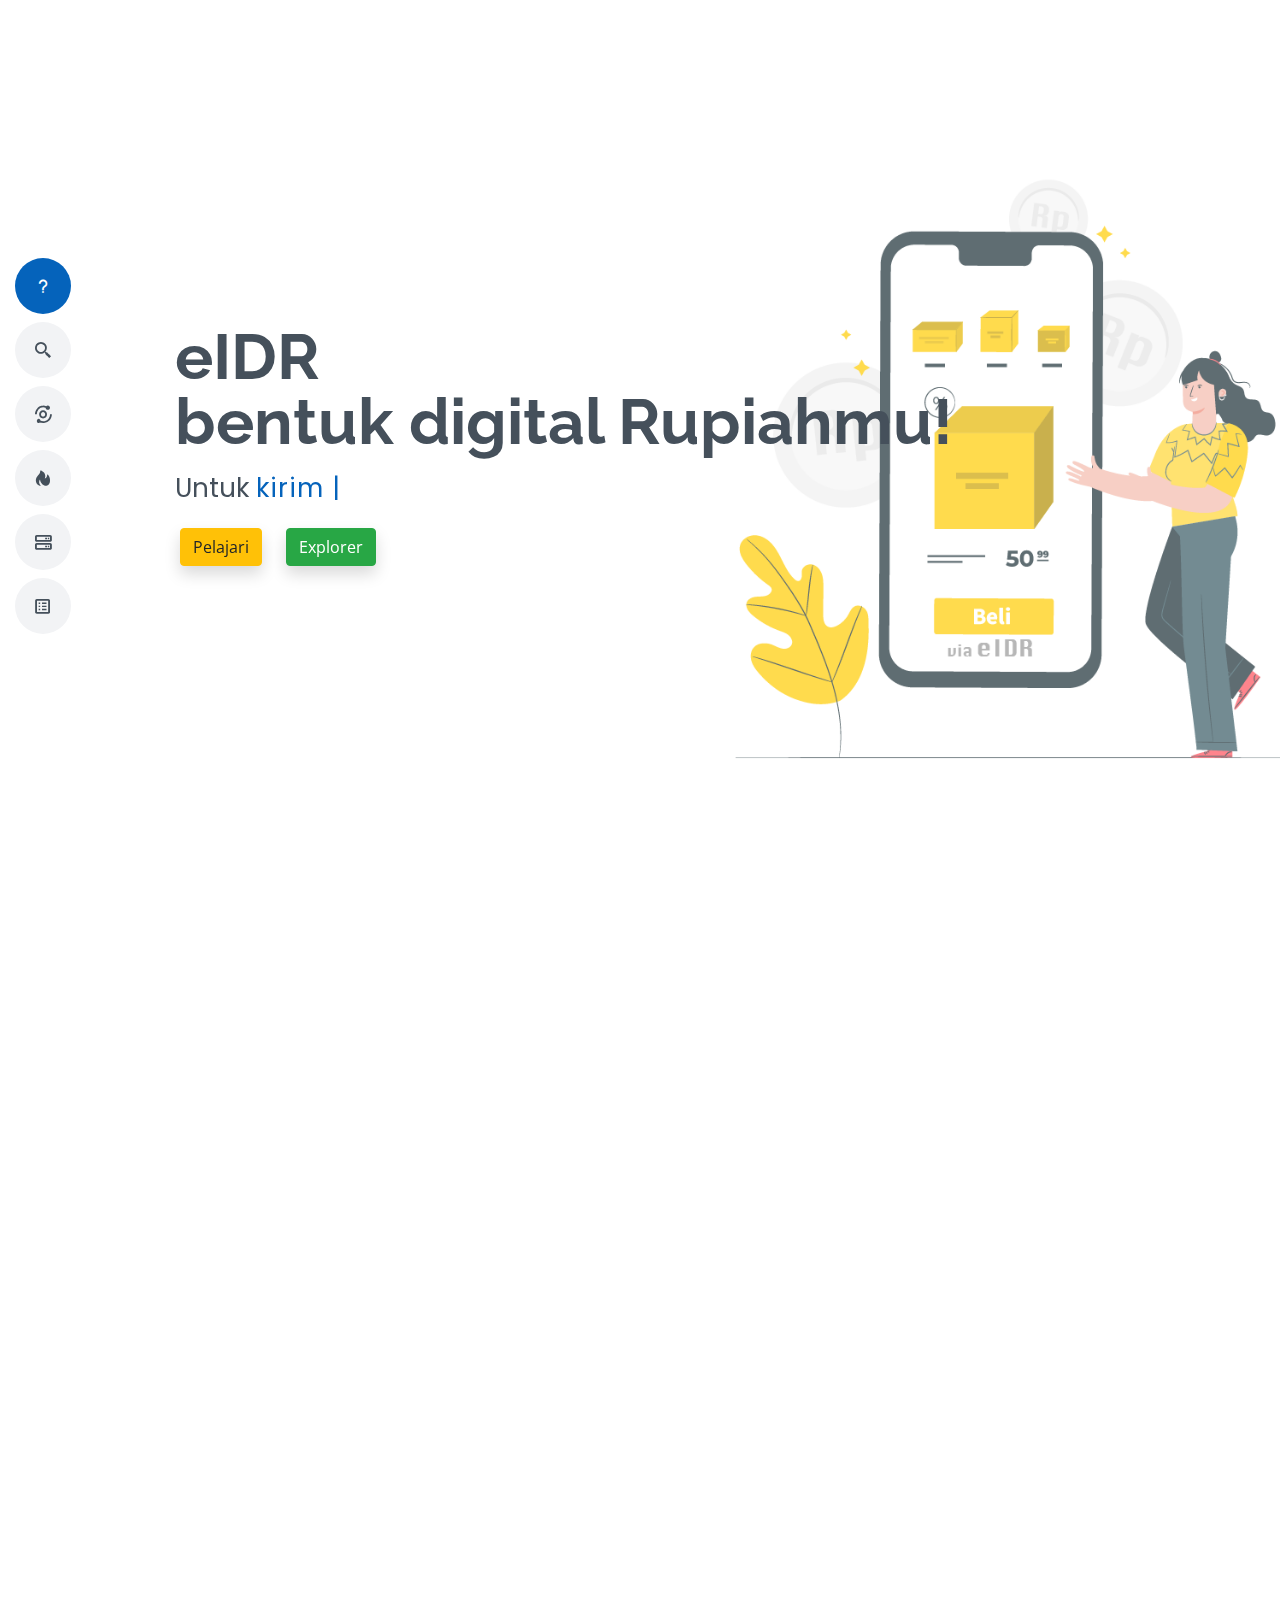
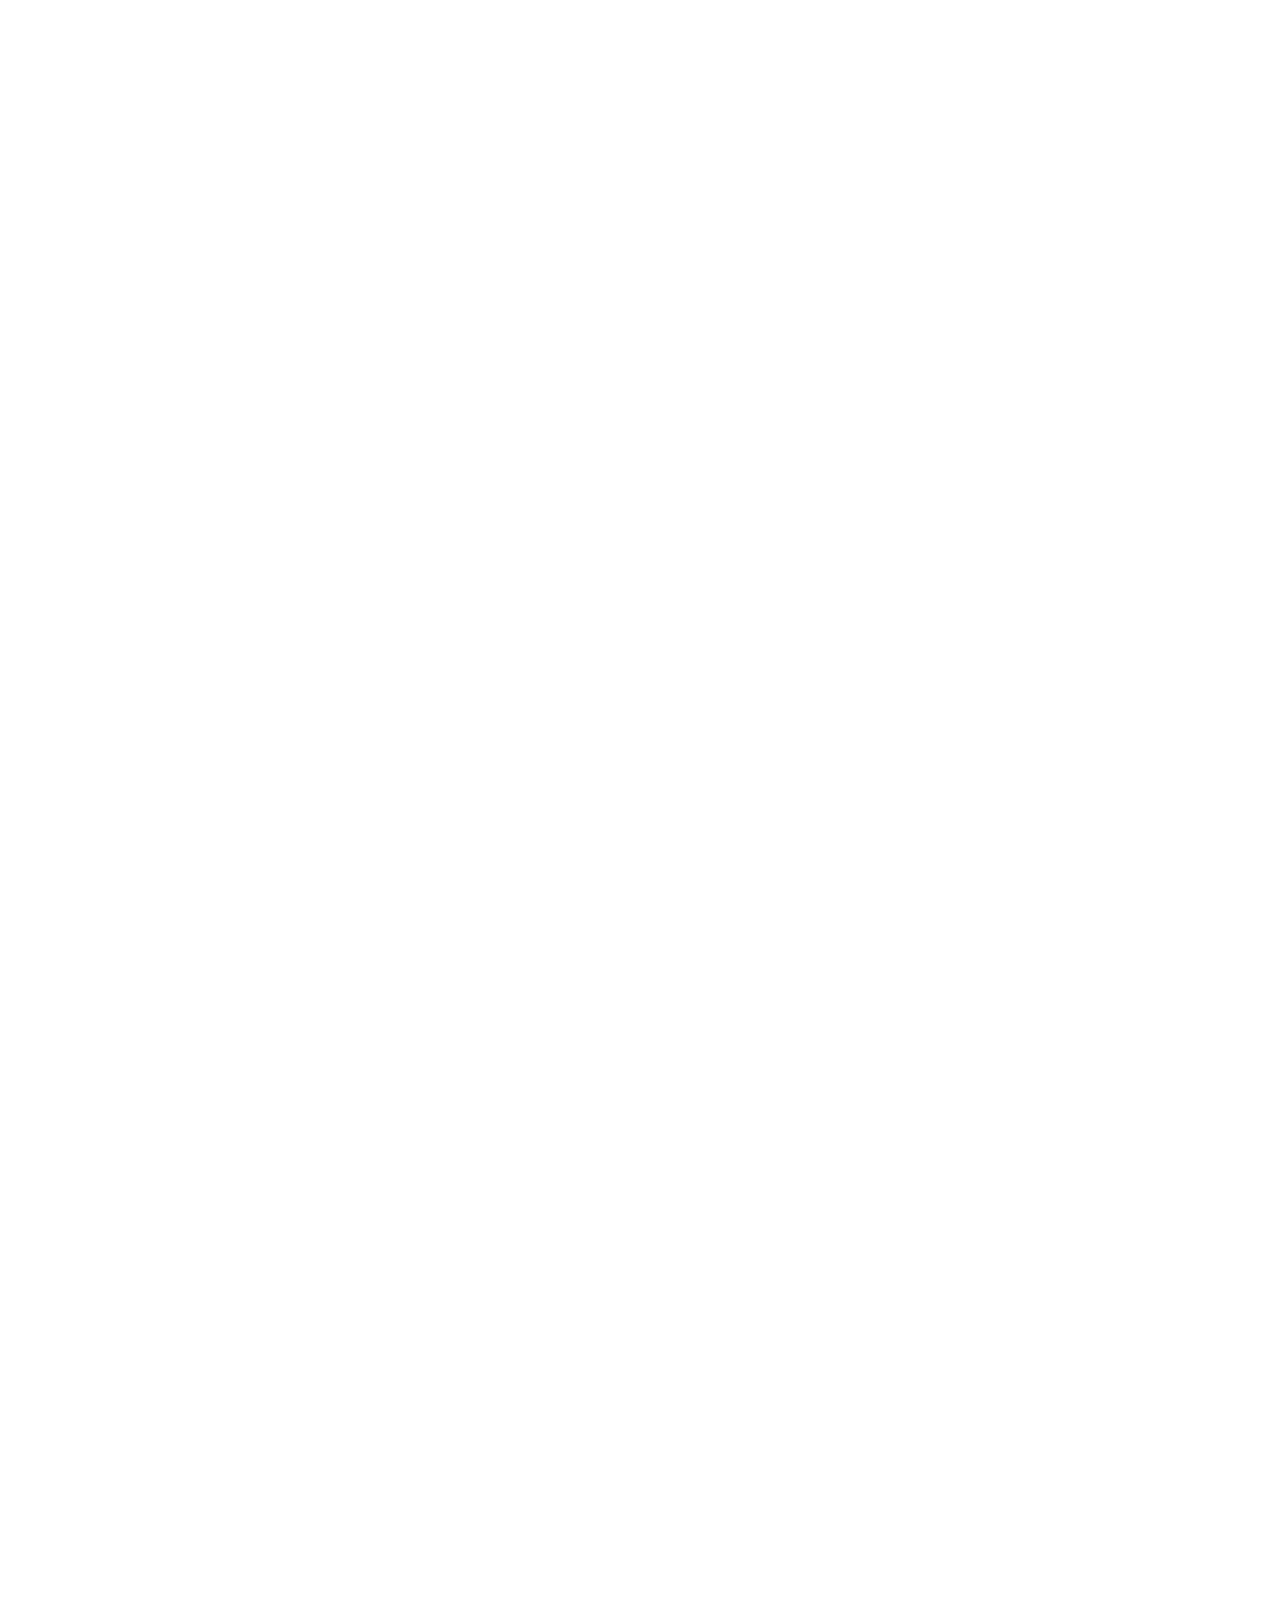
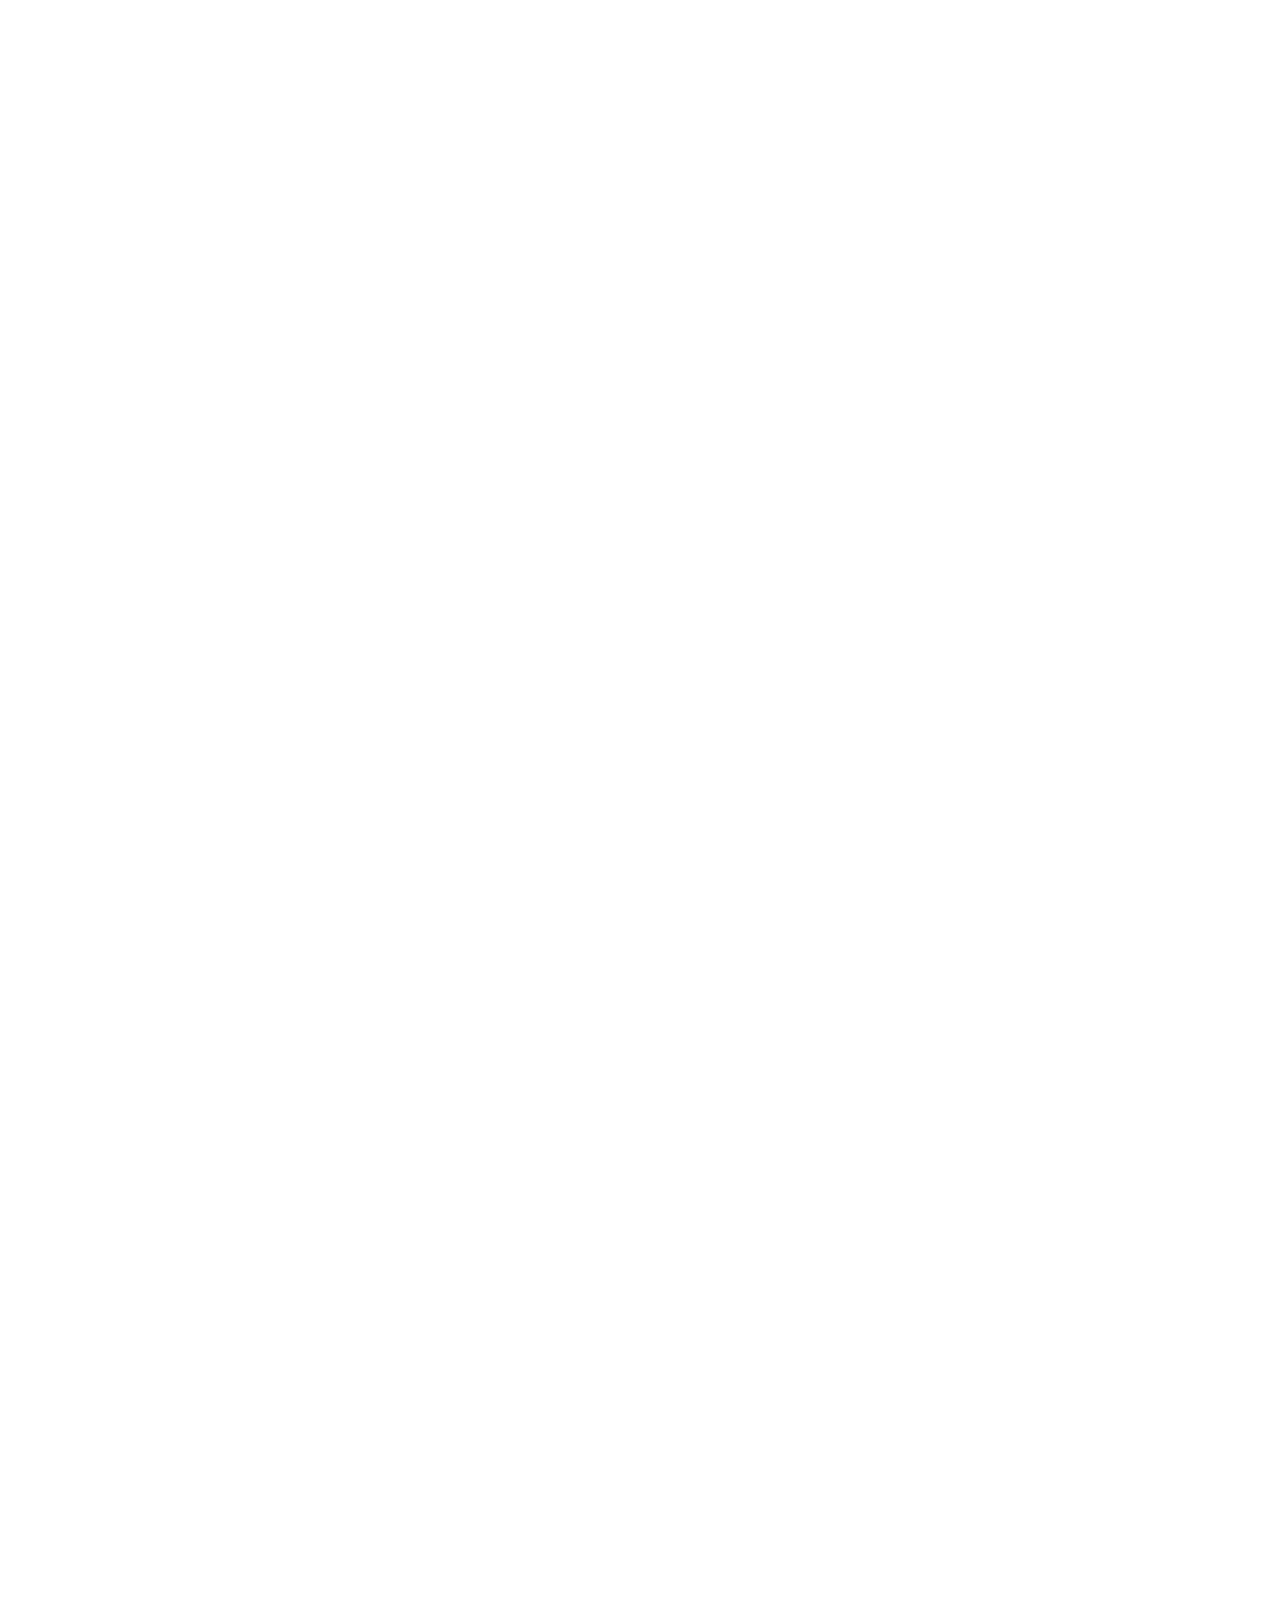
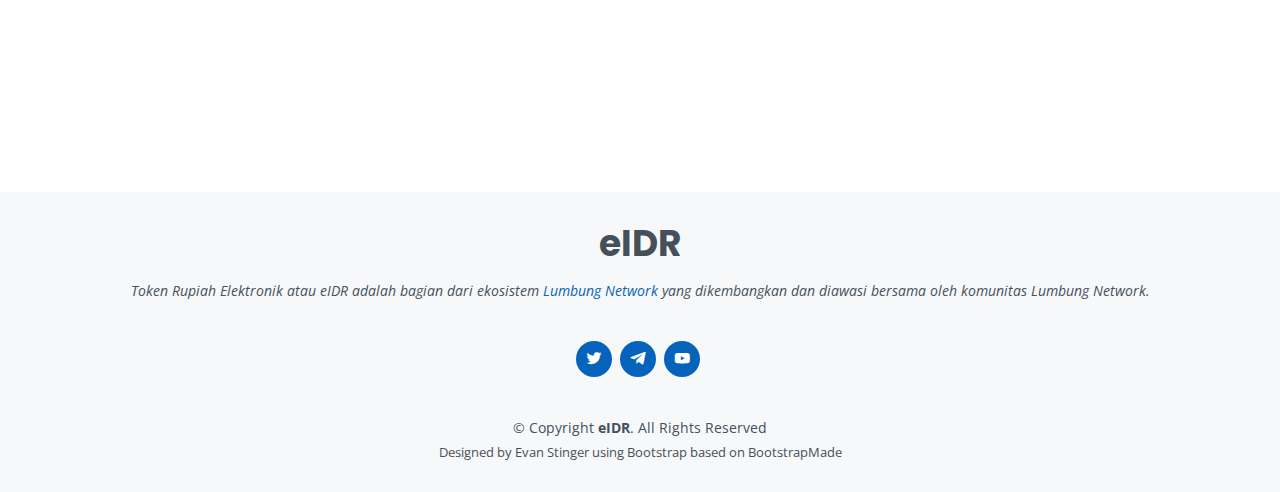
==== index.html @ 74809139 "initial commit" ====
<!DOCTYPE html>
<html lang="en">

<head>
  <meta charset="utf-8">
  <meta content="width=device-width, initial-scale=1.0" name="viewport">

  <title>MyResume Bootstrap Template - Index</title>
  <meta content="" name="description">
  <meta content="" name="keywords">

  <!-- Favicons -->
  <link href="assets/img/favicon.png" rel="icon">
  <link href="assets/img/apple-touch-icon.png" rel="apple-touch-icon">

  <!-- Google Fonts -->
  <link href="https://fonts.googleapis.com/css?family=Open+Sans:300,300i,400,400i,600,600i,700,700i|Raleway:300,300i,400,400i,500,500i,600,600i,700,700i|Poppins:300,300i,400,400i,500,500i,600,600i,700,700i" rel="stylesheet">

  <!-- Vendor CSS Files -->
  <link href="assets/vendor/bootstrap/css/bootstrap.min.css" rel="stylesheet">
  <link href="assets/vendor/icofont/icofont.min.css" rel="stylesheet">
  <link href="assets/vendor/boxicons/css/boxicons.min.css" rel="stylesheet">
  <link href="assets/vendor/venobox/venobox.css" rel="stylesheet">
  <link href="assets/vendor/owl.carousel/assets/owl.carousel.min.css" rel="stylesheet">
  <link href="assets/vendor/aos/aos.css" rel="stylesheet">

  <!-- Template Main CSS File -->
  <link href="assets/css/style.css" rel="stylesheet">

  <!-- =======================================================
  * Template Name: MyResume - v2.1.0
  * Template URL: https://bootstrapmade.com/free-html-bootstrap-template-my-resume/
  * Author: BootstrapMade.com
  * License: https://bootstrapmade.com/license/
  ======================================================== -->
</head>

<body>

  <!-- ======= Mobile nav toggle button ======= -->
  <button type="button" class="mobile-nav-toggle d-xl-none"><i class="icofont-navigation-menu"></i></button>

  <!-- ======= Header ======= -->
  <header id="header" class="d-flex flex-column justify-content-center">

    <nav class="nav-menu">
      <ul>
        <li class="active"><a href="#about"><i class="bx bx-question-mark"></i> <span>apa itu eIDR?</span></a></li>
        <li><a href="#facts"><i class="bx bx-search-alt-2"></i> <span>blockchain explorer</span></a></li>
        <li><a href="#mechanism"><i class="bx bx-analyse"></i> <span>mekanisme sirkulasi</span></a></li>
        <li><a href="#redeem"><i class="bx bxs-hot"></i> <span>redeem eIDR</span></a></li>
        <li><a href="#services"><i class="bx bx-server"></i> <span>fitur eIDR</span></a></li>
        <li><a href="#audit"><i class="bx bx-spreadsheet"></i> <span>laporan audit</span></a></li>
      </ul>
    </nav><!-- .nav-menu -->

  </header><!-- End Header -->

  <!-- ======= Hero Section ======= -->
  <section id="hero" class="d-flex flex-column justify-content-center">
    <div class="container" data-aos="zoom-in" data-aos-delay="100">
      <h1>eIDR <br> bentuk digital Rupiahmu!</h1>
      <p>Untuk <span class="typed" data-typed-items="kirim uang Gratis!, bayar-bayar, belanja, beli Aset Digital"></span></p>
      <div class="action-buttons">
        <a href="#" class="btn btn-warning shadow" role="button">Pelajari</a>
        <a href="#" class="btn btn-success shadow" role="button">Explorer</a>
      </div>
    </div>
  </section><!-- End Hero -->

  <main id="main">

    <!-- ======= About Section ======= -->
    <section id="about" class="about">
      <div class="container" data-aos="fade-up">

        <div class="section-title">
          <h2>apa itu eIDR?</h2>
          <p>Token Rupiah Elektronik atau <strong>eIDR</strong> adalah <em>Pegged Token</em> (Token yang nilainya dijamin) oleh Lumbung Network dibawah naungan badan hukum PT LUMBUNG MOMENTUM BANGSA dengan nilai jaminan 1 eIDR = 1 Rupiah untuk setiap token eIDR yang bersirkulasi. <br><br> Dana penjamin ini tersimpan di rekening-rekening Bank yang terdaftar atas nama PT LUMBUNG MOMENTUM BANGSA, diaudit setiap 3 bulan sekali secara terbuka oleh para Delegasi Komunitas Lumbung Network</p>
        </div>

        <div class="row">
          <div class="col-lg-4">
            <img src="assets/img/eidr-coin.png" class="img-fluid" alt="">
          </div>
          <div class="col-lg-8 pt-4 pt-lg-0 content">
            <h3>spesifikasi eIDR.</h3>
            <p class="font-italic">
              eIDR adalah sebuah token yang dikembangkan di atas platform Blockchain TRON dengan spesifikasi sebagai berikut:
            </p>
            <div class="row">
              <div class="col-lg-6">
                <ul>
                  <li><i class="icofont-rounded-right"></i> <strong>Blockchain:</strong> TRON MainNet</li>
                  <li><i class="icofont-rounded-right"></i> <strong>Token ID:</strong> 1002652</li>
                  <li><i class="icofont-rounded-right"></i> <strong>Decimal:</strong> Dua angka di belakang koma</li>
                  <li><i class="icofont-rounded-right"></i> <strong>Minting Address:</strong> <small><a href="https://tronscan.org/#/address/TPz5uVytAaUup9vTydcqscyj3kqSeekKvn">TPz5uVytAaUup9vTydcqscyj3kqSeekKvn</a> </small></li>
                  <li><i class="icofont-rounded-right"></i> <strong>Hot Address:</strong> <small><a href="https://tronscan.org/#/address/TWJtGQHBS8PfZTXvWAYhQEMrx36eX2F9Pc">TWJtGQHBS8PfZTXvWAYhQEMrx36eX2F9Pc</a> </small></li>
                </ul>
              </div>
              <div class="col-lg-6">
                <ul>
                  <li><i class="icofont-rounded-right"></i> <strong>Nilai Penjamin:</strong> 1 eIDR = 1 Rupiah</li>
                  <li><i class="icofont-rounded-right"></i> <strong>Metode Pencairan:</strong> Pembakaran (Burning)</li>
                  <li><i class="icofont-rounded-right"></i> <strong>Burning Address:</strong> <small><a href="https://tronscan.org/#/address/TLsV52sRDL79HXGGm9yzwKibb6BeruhUzy">TLsV52sRDL79HXGGm9yzwKibb6BeruhUzy</a></small></li>
                  <li><i class="icofont-rounded-right"></i> <strong>Processing Time</strong> Within 24hrs or faster by request.</li>
                </ul>
              </div>
            </div>
            <p>
              eIDR bisa didapatkan dari beberapa cara di Lumbung Network:
              
              <ul class="list-group list-group-flush">
                <li class="list-group-item">Kegiatan Jual-Beli di ekosistem Lumbung Network</li>
                <li class="list-group-item">Bonus/Insentif dari kegiatan Networking di Lumbung Network</li>
                <li class="list-group-item">Dividen/Bagi Hasil yang diterima oleh seluruh pemilik (holders) dari <a href="https://tronscan.org/#/token/1002640">aset
                  digital LMB</a></li>
                <li class="list-group-item">Manual Minting dengan Top-up Saldo eIDR (<em>Registered Member Only</em>)</li>
                
              </ul>
            </p>
          </div>
        </div>

      </div>
    </section><!-- End About Section -->

    <!-- ======= Facts Section ======= -->
    <section id="facts" class="facts">
      <div class="container" data-aos="fade-up">

        <div class="section-title">
          <h2>blockchain explorer</h2>
          <p>Seluruh transaksi eIDR tercatat di dalam Blockchain TRON secara langsung, transparan dan dapat ditelusuri dengan mudah.</p>
        </div>

        <div class="row">
        
          <div class="col-lg-4 col-md-6 mb-4">
            <div class="count-box">
              <i class="icofont-printer" style="background: #ffcc00"></i>
              <span id="minted" data-toggle="counter-up">41,523,214</span>
              <p>Minted</p>
            </div>
          </div>
        
          <div class="col-lg-4 col-md-6 mb-4">
            <div class="count-box">
              <i class="icofont-fire-burn" style="background: #de5637"></i>
              <span id="burned" data-toggle="counter-up">16,765,521.45</span>
              <p>Burned</p>
            </div>
          </div>
        
          <div class="col-lg-4 col-md-6 mb-4">
            <div class="count-box">
              <i class="icofont-spinner" style="background: #94dd86"></i>
              <span id="circulating" data-toggle="counter-up">24,871,463.76</span>
              <p>Circulating</p>
            </div>
          </div>
        </div>
        
        <div class="container-fluid">
          <div class="row justify-content-around">
        
            <div class="col-xs-6 mb-4">
              <div class="count-box-small">
                <span id="transactions" data-toggle="counter-up">4,056</span>
                <p>Transactions</p>
              </div>
            </div>
        
            <div class="col-xs-6 mb-4">
              <div class="count-box-small">
                <span id="holders" data-toggle="counter-up">516</span>
                <p>Holders</p>
              </div>
            </div>
          </div>

          <div class="row justify-content-center">
            <a href="#" class="btn btn-success shadow" role="button">Cek Explorer</a>
          </div>
        </div>

      </div>
    </section><!-- End Facts Section -->

    <!-- ======= Mechanism Section ======= -->
    <section id="mechanism">
      <div class="container" data-aos="fade-up">
    
        <div class="section-title">
          <h2>mekanisme sirkulasi</h2>
          <p>Sirkulasi eIDR merupakan bagian dari siklus aktivitas anggota Lumbung Network yang sifatnya terus berkembang dan berkelangsungan. Namun, bukan berarti tertutup untuk orang-orang di luar komunitas Lumbung Network, siapapun bisa menggunakan token eIDR sebagai uang digital dan menerima manfaat sepenuhnya.</p>
        </div>
    
        <div class="row">
    
          <div class="container-fluid">
            <img src="assets/img/mekanisme-sirkulasi-eidr.png" alt="mekanisme sirkulasi eidr">
          </div>
        </div>
    
      </div>
    </section><!-- End Mechanism Section -->

    <!-- ======= Redeem eIDR Section ======= -->
    <section id="redeem">
      <div class="container" data-aos="fade-up">
    
        <div class="section-title">
          <h2>redeem eIDR</h2>
          <p>Anda bisa mencairkan Rupiah ke rekening bank atau dompet digital dengan membakar token eIDR anda mengikuti prosedur Redeem eIDR. <br>Klik tombol di bawah ini untuk menjalankan prosedur Redeem eIDR: </p>
        </div>
    
        <div class="row justify-content-center mt-3">
    
          <a href="https://forms.gle/UkUSwfh93rM98Tp16" rel="nofollow" class="btn btn-danger btn-lg shadow" role="button">Redeem eIDR</a>
        </div>
    
      </div>
    </section><!-- End Redeem eIDR Section -->

    <!-- ======= Services Section ======= -->
    <section id="services" class="services">
      <div class="container" data-aos="fade-up">

        <div class="section-title">
          <h2>fitur eIDR</h2>
          <p>Mengapa eIDR adalah salah satu kunci dari ekonomi yang demokratis? Tidak seperti uang digital lain yang (pada umumnya), eIDR menggunakan teknologi Blockchain sebagai media pencatat dan perekam seluruh data transaksi mulai dari penerbitan, mutasi hingga pencairan jaminan (pembakaran token). Semuanya tersimpan di Blockchain, bukan di server pribadi, sehingga sifatnya transparan dan tidak bisa dimanipulasi oleh siapapun.<br><br>eIDR juga mewarisi fitur-fitur canggih dari Blockchain TRON.</p>
        </div>

        <div class="row">

          <div class="col-lg-4 col-md-6 d-flex align-items-stretch" data-aos="zoom-in" data-aos-delay="100">
            <div class="icon-box iconbox-blue">
              <div class="icon">
                <svg width="100" height="100" viewBox="0 0 600 600" xmlns="http://www.w3.org/2000/svg">
                  <path stroke="none" stroke-width="0" fill="#f5f5f5" d="M300,521.0016835830174C376.1290562159157,517.8887921683347,466.0731472004068,529.7835943286574,510.70327084640275,468.03025145048787C554.3714126377745,407.6079735673963,508.03601936045806,328.9844924480964,491.2728898941984,256.3432110539036C474.5976632858925,184.082847569629,479.9380746630129,96.60480741107993,416.23090153303,58.64404602377083C348.86323505073057,18.502131276798302,261.93793281208167,40.57373210992963,193.5410806939664,78.93577620505333C130.42746243093433,114.334589627462,98.30271207620316,179.96522072025542,76.75703585869454,249.04625023123273C51.97151888228291,328.5150500222984,13.704378332031375,421.85034740162234,66.52175969318436,486.19268352777647C119.04800174914682,550.1803526380478,217.28368757567262,524.383925680826,300,521.0016835830174"></path>
                </svg>
                <i class="bx bx-search-alt"></i>
              </div>
              <h4><a href="">akurat dan transparan</a></h4>
              <p>Sifat utama dari sebuah Blockchain adalah sistem pencatatan yang presisi dan akurat, tidak bisa dimanipulasi oleh siapapun.</p>
            </div>
          </div>

          <div class="col-lg-4 col-md-6 d-flex align-items-stretch mt-4 mt-md-0" data-aos="zoom-in" data-aos-delay="200">
            <div class="icon-box iconbox-orange ">
              <div class="icon">
                <svg width="100" height="100" viewBox="0 0 600 600" xmlns="http://www.w3.org/2000/svg">
                  <path stroke="none" stroke-width="0" fill="#f5f5f5" d="M300,582.0697525312426C382.5290701553225,586.8405444964366,449.9789794690241,525.3245884688669,502.5850820975895,461.55621195738473C556.606425686781,396.0723002908107,615.8543463187945,314.28637112970534,586.6730223649479,234.56875336149918C558.9533121215079,158.8439757836574,454.9685369536778,164.00468322053177,381.49747125262974,130.76875717737553C312.15926192815925,99.40240125094834,248.97055460311594,18.661163978235184,179.8680185752513,50.54337015887873C110.5421016452524,82.52863877960104,119.82277516462835,180.83849132639028,109.12597500060166,256.43424936330496C100.08760227029461,320.3096726198365,92.17705696193138,384.0621239912766,124.79988738764834,439.7174275375508C164.83382741302287,508.01625554203684,220.96474134820875,577.5009287672846,300,582.0697525312426"></path>
                </svg>
                <i class="bx bx-id-card"></i>
              </div>
              <h4><a href="">kepemilikan mutlak</a></h4>
              <p>Anda memegang kendali penuh terhadap setiap keping eIDR yang anda miliki, tidak ada yang bisa membatasi, membekukan atau menutup akses kepemilikan anda. </p>
            </div>
          </div>

          <div class="col-lg-4 col-md-6 d-flex align-items-stretch mt-4 mt-lg-0" data-aos="zoom-in" data-aos-delay="300">
            <div class="icon-box iconbox-pink">
              <div class="icon">
                <svg width="100" height="100" viewBox="0 0 600 600" xmlns="http://www.w3.org/2000/svg">
                  <path stroke="none" stroke-width="0" fill="#f5f5f5" d="M300,541.5067337569781C382.14930387511276,545.0595476570109,479.8736841581634,548.3450877840088,526.4010558755058,480.5488172755941C571.5218469581645,414.80211281144784,517.5187510058486,332.0715597781072,496.52539010469104,255.14436215662573C477.37192572678356,184.95920475031193,473.57363656557914,105.61284051026155,413.0603344069578,65.22779650032875C343.27470386102294,18.654635553484475,251.2091493199835,5.337323636656869,175.0934190732945,40.62881213300186C97.87086631185822,76.43348514350839,51.98124368387456,156.15599469081315,36.44837278890362,239.84606092416172C21.716077023791087,319.22268207091537,43.775223500013084,401.1760424656574,96.891909868211,461.97329694683043C147.22146801428983,519.5804099606455,223.5754009179313,538.201503339737,300,541.5067337569781"></path>
                </svg>
                <i class="bx bx-tachometer"></i>
              </div>
              <h4><a href="">cepat dan praktis</a></h4>
              <p>Transaksi dalam hitungan detik, mudah dikonfirmasi oleh siapa saja (bahkan selain pengirim dan penerima).</p>
            </div>
          </div>

          <div class="col-lg-4 col-md-6 d-flex align-items-stretch mt-4" data-aos="zoom-in" data-aos-delay="100">
            <div class="icon-box iconbox-yellow">
              <div class="icon">
                <svg width="100" height="100" viewBox="0 0 600 600" xmlns="http://www.w3.org/2000/svg">
                  <path stroke="none" stroke-width="0" fill="#f5f5f5" d="M300,503.46388370962813C374.79870501325706,506.71871716319447,464.8034551963731,527.1746412648533,510.4981551193396,467.86667711651364C555.9287308511215,408.9015244558933,512.6030010748507,327.5744911775523,490.211057578863,256.5855673507754C471.097692560561,195.9906835881958,447.69079081568157,138.11976852964426,395.19560036434837,102.3242989838813C329.3053358748298,57.3949838291264,248.02791733380457,8.279543830951368,175.87071277845988,42.242879143198664C103.41431057327972,76.34704239035025,93.79494320519305,170.9812938413882,81.28167332365135,250.07896920659033C70.17666984294237,320.27484674793965,64.84698225790005,396.69656628748305,111.28512138212992,450.4950937839243C156.20124167950087,502.5303643271138,231.32542653798444,500.4755392045468,300,503.46388370962813"></path>
                </svg>
                <i class="bx bx-smile"></i>
              </div>
              <h4><a href="">bebas biaya</a></h4>
              <p>GRATIS biaya transaksi, tanpa biaya administrasi dan biaya apapun itu, selamanya! </p>
            </div>
          </div>

          <div class="col-lg-4 col-md-6 d-flex align-items-stretch mt-4" data-aos="zoom-in" data-aos-delay="200">
            <div class="icon-box iconbox-red">
              <div class="icon">
                <svg width="100" height="100" viewBox="0 0 600 600" xmlns="http://www.w3.org/2000/svg">
                  <path stroke="none" stroke-width="0" fill="#f5f5f5" d="M300,532.3542879108572C369.38199826031484,532.3153073249985,429.10787420159085,491.63046689027357,474.5244479745417,439.17860296908856C522.8885846962883,383.3225815378663,569.1668002868075,314.3205725914397,550.7432151929288,242.7694973846089C532.6665558377875,172.5657663291529,456.2379748765914,142.6223662098291,390.3689995646985,112.34683881706744C326.66090330228417,83.06452184765237,258.84405631176094,53.51806209861945,193.32584062364296,78.48882559362697C121.61183558270385,105.82097193414197,62.805066853699245,167.19869350419734,48.57481801355237,242.6138429142374C34.843463184063346,315.3850353017275,76.69343916112496,383.4422959591041,125.22947124332185,439.3748458443577C170.7312796277747,491.8107796887764,230.57421082200815,532.3932930995766,300,532.3542879108572"></path>
                </svg>
                <i class="bx bx-network-chart"></i>
              </div>
              <h4><a href="">terintegrasi</a></h4>
              <p>eIDR menjadi jembatan yang menghubungkan penggunanya dengan seluruh potensi teknologi dan ekosistem Blockchain secara global</p>
            </div>
          </div>

          <div class="col-lg-4 col-md-6 d-flex align-items-stretch mt-4" data-aos="zoom-in" data-aos-delay="300">
            <div class="icon-box iconbox-teal">
              <div class="icon">
                <svg width="100" height="100" viewBox="0 0 600 600" xmlns="http://www.w3.org/2000/svg">
                  <path stroke="none" stroke-width="0" fill="#f5f5f5" d="M300,566.797414625762C385.7384707136149,576.1784315230908,478.7894351017131,552.8928747891023,531.9192734346935,484.94944893311C584.6109503024035,417.5663521118492,582.489472248146,322.67544863468447,553.9536738515405,242.03673114598146C529.1557734026468,171.96086150256528,465.24506316201064,127.66468636344209,395.9583748389544,100.7403814666027C334.2173773831606,76.7482773500951,269.4350130405921,84.62216499799875,207.1952322260088,107.2889140133804C132.92018162631612,134.33871894543012,41.79353780512637,160.00259165414826,22.644507872594943,236.69541883565114C3.319112789854554,314.0945973066697,72.72355303640163,379.243833228382,124.04198916343866,440.3218312028393C172.9286146004772,498.5055451809895,224.45579914871206,558.5317968840102,300,566.797414625762"></path>
                </svg>
                <i class="bx bx-devices"></i>
              </div>
              <h4><a href="">lintas platform</a></h4>
              <p>Menjangkau seluruh lapisan pengguna dari berbagai platform, Android, iOS, PC dan Web Based.</p>
            </div>
          </div>

        </div>

      </div>
    </section><!-- End Services Section -->

    

  </main><!-- End #main -->

  <!-- ======= Footer ======= -->
  <footer id="footer">
    <div class="container">
      <h3>eIDR</h3>
      <p>Token Rupiah Elektronik atau eIDR adalah bagian dari ekosistem <a href="https://lumbung.network">Lumbung Network</a> yang dikembangkan dan diawasi bersama oleh komunitas Lumbung Network.</p>
      <div class="social-links">
        <a href="#" class="twitter"><i class="bx bxl-twitter"></i></a>
        <a href="#" class="telegram"><i class="bx bxl-telegram"></i></a>
        <a href="#" class="youtube"><i class="bx bxl-youtube"></i></a>
      </div>
      <div class="copyright">
        &copy; Copyright <strong><span>eIDR</span></strong>. All Rights Reserved
      </div>
      <div class="credits">
        Designed by Evan Stinger using Bootstrap based on BootstrapMade</a>
      </div>
    </div>
  </footer><!-- End Footer -->

  <a href="#" class="back-to-top"><i class="bx bx-up-arrow-alt"></i></a>
  <div id="preloader"></div>

  <!-- Vendor JS Files -->
  <script src="assets/vendor/jquery/jquery.min.js"></script>
  <script src="assets/vendor/bootstrap/js/bootstrap.bundle.min.js"></script>
  <script src="assets/vendor/jquery.easing/jquery.easing.min.js"></script>
  <script src="assets/vendor/php-email-form/validate.js"></script>
  <script src="assets/vendor/waypoints/jquery.waypoints.min.js"></script>
  <script src="assets/vendor/counterup/counterup.min.js"></script>
  <script src="assets/vendor/isotope-layout/isotope.pkgd.min.js"></script>
  <script src="assets/vendor/venobox/venobox.min.js"></script>
  <script src="assets/vendor/owl.carousel/owl.carousel.min.js"></script>
  <script src="assets/vendor/typed.js/typed.min.js"></script>
  <script src="assets/vendor/aos/aos.js"></script>

  <!-- Template Main JS File -->
  <script src="assets/js/main.js"></script>

</body>

</html>
---- assets/vendor/venobox/venobox.css ----
/* ------ venobox.css --------*/
.vbox-overlay *, .vbox-overlay *:before, .vbox-overlay *:after{
    -webkit-backface-visibility: hidden;
    -webkit-box-sizing:border-box;
    -moz-box-sizing:border-box;
    box-sizing:border-box;
}
.vbox-overlay * { 
    -webkit-backface-visibility: visible;
    backface-visibility: visible;
}
.vbox-overlay{
    display: -webkit-flex;
    display: flex;
    -webkit-flex-direction: column;
    flex-direction: column;
    -webkit-justify-content: center;
    justify-content: center;
    -webkit-align-items: center;
    align-items: center;
    position: fixed;
    left: 0;
    top: 0;
    bottom: 0;
    right: 0;
    z-index: 999999;
}

/* ----- navigation ----- */
.vbox-title{
    width: 100%;
    height: 40px;
    float: left;
    text-align: center;
    line-height: 28px;
    font-size: 12px;
    padding: 6px 50px;
    overflow: hidden;
    position: fixed;
    display: none;
    left: 0;
    z-index: 89;
}
.vbox-close{
    cursor: pointer;
    position: fixed;
    top: -1px;
    right: 0;
    width: 50px;
    height: 40px;
    padding: 6px;
    display: block;
    background-position:10px center;
    overflow: hidden;
    font-size: 24px;
    line-height: 1;
    text-align: center;
    z-index: 99;
}
.vbox-left{
    cursor: pointer;
    position: fixed;
    left: 0;
    height: 40px;
    overflow: hidden;
    line-height: 28px;
    font-size: 12px;
    z-index: 99;
    display: flex;
    align-items:center;
}
.vbox-num{
    display: inline-block;
    margin: 6px 0 6px 15px;
}
/* ----- Social share ----- */
.vbox-share{
    line-height: 28px;
    font-size: 12px;
    overflow: hidden;
    position: fixed;
    left: 0;
    z-index: 98;
    display: flex;
    align-items:center;
    justify-content: center;
    width: 100%;
    text-align: center;
}
.vbox-share svg{
    max-height: 28px;
    width: 28px;
    z-index: 10;
    margin-left: 12px;
    margin-top: 6px;
    margin-bottom: 6px;
    vertical-align: middle;
}


/* ----- navigation ARROWS ----- */
.vbox-next, .vbox-prev{
    position: fixed;
    top: 50%;
    margin-top: -15px;
    overflow: hidden;
    cursor: pointer;
    display: block;
    width: 45px;
    height: 45px;
    z-index: 99;
}
.vbox-next span, .vbox-prev span{
    position: relative;
    width: 20px;
    height: 20px;
    border: 2px solid transparent;
    border-top-color: #B6B6B6;
    border-right-color: #B6B6B6;
    text-indent: -100px;
    position: absolute;
    top: 8px;
    display: block;
}
.vbox-prev{
    left: 15px;
}
.vbox-next{
    right: 15px;
}
.vbox-prev span{
    left: 10px;
    -ms-transform: rotate(-135deg);
    -webkit-transform: rotate(-135deg);
    transform: rotate(-135deg);
}
.vbox-next span{
    -ms-transform: rotate(45deg);
    -webkit-transform: rotate(45deg);
    transform: rotate(45deg);
    right: 10px;
}
/* ------- inline window ------ */
.vbox-inline{
    width: 420px;
    height: 315px;
    height: 70vh;
    padding: 10px;
    background: #fff;
    margin: 0 auto;
    overflow: auto;
    text-align: left;
}
/* ------- Video & iFrames window ------ */
.venoframe{
    max-width: 100%;
    width: 100%;
    border: none;
    width: 100%;
    height: 260px;
    height: 70vh;
}
.venoframe.vbvid{
    height: 260px;
}
@media (min-width: 768px) {
    .venoframe, .vbox-inline{
        width: 90%;
        height: 360px;
        height: 70vh;
    }
    .venoframe.vbvid{
        width: 640px;
        height: 360px;
    }
}
@media (min-width: 992px) {
    .venoframe, .vbox-inline{
        max-width: 1200px;
        width: 80%;
        height: 540px;
        height: 70vh;
    }
    .venoframe.vbvid{
        width: 960px;
        height: 540px;
    }
}
/* 
Please do NOT edit this part! 
or at least read this note: http://i.imgur.com/7C0ws9e.gif
*/
.vbox-open{
    overflow: hidden;
}
.vbox-container{
    position: absolute;
    left: 0;
    right: 0;
    top: 0;
    bottom: 0;
    overflow-x: hidden;
    overflow-y: scroll;
    overflow-scrolling: touch;
    -webkit-overflow-scrolling: touch;
    z-index: 20;
    max-height: 100%;

}

.vbox-content{
    text-align: center;
    float: left;
    width: 100%;
    position: relative;
    overflow: hidden;
    padding: 20px 4%;
}
.vbox-container img{
    max-width: 100%;
    height: auto;
}
.vbox-figlio{
    box-shadow: 0 0 12px rgba(0,0,0,0.19), 0 6px 6px rgba(0,0,0,0.23);
    max-width: 100%;
    text-align: initial;
}
img.vbox-figlio{
    -webkit-user-select: none;
-khtml-user-select: none;
-moz-user-select: none;
-o-user-select: none;
user-select: none;
}
.vbox-content.swipe-left{
    margin-left: -200px !important;
}
.vbox-content.swipe-right{
    margin-left: 200px !important;
}
.vbox-animated{
    webkit-transition: margin 300ms ease-out;
    transition: margin 300ms ease-out;
}

/* ---------- preloader ----------
 * SPINKIT 
 * http://tobiasahlin.com/spinkit/
-------------------------------- */
.sk-double-bounce,.sk-rotating-plane{width:40px;height:40px;margin:40px auto}.sk-rotating-plane{background-color:#333;-webkit-animation:sk-rotatePlane 1.2s infinite ease-in-out;animation:sk-rotatePlane 1.2s infinite ease-in-out}@-webkit-keyframes sk-rotatePlane{0%{-webkit-transform:perspective(120px) rotateX(0) rotateY(0);transform:perspective(120px) rotateX(0) rotateY(0)}50%{-webkit-transform:perspective(120px) rotateX(-180.1deg) rotateY(0);transform:perspective(120px) rotateX(-180.1deg) rotateY(0)}100%{-webkit-transform:perspective(120px) rotateX(-180deg) rotateY(-179.9deg);transform:perspective(120px) rotateX(-180deg) rotateY(-179.9deg)}}@keyframes sk-rotatePlane{0%{-webkit-transform:perspective(120px) rotateX(0) rotateY(0);transform:perspective(120px) rotateX(0) rotateY(0)}50%{-webkit-transform:perspective(120px) rotateX(-180.1deg) rotateY(0);transform:perspective(120px) rotateX(-180.1deg) rotateY(0)}100%{-webkit-transform:perspective(120px) rotateX(-180deg) rotateY(-179.9deg);transform:perspective(120px) rotateX(-180deg) rotateY(-179.9deg)}}.sk-double-bounce{position:relative}.sk-double-bounce .sk-child{width:100%;height:100%;border-radius:50%;background-color:#333;opacity:.6;position:absolute;top:0;left:0;-webkit-animation:sk-doubleBounce 2s infinite ease-in-out;animation:sk-doubleBounce 2s infinite ease-in-out}.sk-chasing-dots .sk-child,.sk-spinner-pulse,.sk-three-bounce .sk-child{background-color:#333;border-radius:100%}.sk-double-bounce .sk-double-bounce2{-webkit-animation-delay:-1s;animation-delay:-1s}@-webkit-keyframes sk-doubleBounce{0%,100%{-webkit-transform:scale(0);transform:scale(0)}50%{-webkit-transform:scale(1);transform:scale(1)}}@keyframes sk-doubleBounce{0%,100%{-webkit-transform:scale(0);transform:scale(0)}50%{-webkit-transform:scale(1);transform:scale(1)}}.sk-wave{margin:40px auto;width:50px;height:40px;text-align:center;font-size:10px}.sk-wave .sk-rect{background-color:#333;height:100%;width:6px;display:inline-block;-webkit-animation:sk-waveStretchDelay 1.2s infinite ease-in-out;animation:sk-waveStretchDelay 1.2s infinite ease-in-out}.sk-wave .sk-rect1{-webkit-animation-delay:-1.2s;animation-delay:-1.2s}.sk-wave .sk-rect2{-webkit-animation-delay:-1.1s;animation-delay:-1.1s}.sk-wave .sk-rect3{-webkit-animation-delay:-1s;animation-delay:-1s}.sk-wave .sk-rect4{-webkit-animation-delay:-.9s;animation-delay:-.9s}.sk-wave .sk-rect5{-webkit-animation-delay:-.8s;animation-delay:-.8s}@-webkit-keyframes sk-waveStretchDelay{0%,100%,40%{-webkit-transform:scaleY(.4);transform:scaleY(.4)}20%{-webkit-transform:scaleY(1);transform:scaleY(1)}}@keyframes sk-waveStretchDelay{0%,100%,40%{-webkit-transform:scaleY(.4);transform:scaleY(.4)}20%{-webkit-transform:scaleY(1);transform:scaleY(1)}}.sk-wandering-cubes{margin:40px auto;width:40px;height:40px;position:relative}.sk-wandering-cubes .sk-cube{background-color:#333;width:10px;height:10px;position:absolute;top:0;left:0;-webkit-animation:sk-wanderingCube 1.8s ease-in-out -1.8s infinite both;animation:sk-wanderingCube 1.8s ease-in-out -1.8s infinite both}.sk-chasing-dots,.sk-spinner-pulse{width:40px;height:40px;margin:40px auto}.sk-wandering-cubes .sk-cube2{-webkit-animation-delay:-.9s;animation-delay:-.9s}@-webkit-keyframes sk-wanderingCube{0%{-webkit-transform:rotate(0);transform:rotate(0)}25%{-webkit-transform:translateX(30px) rotate(-90deg) scale(.5);transform:translateX(30px) rotate(-90deg) scale(.5)}50%{-webkit-transform:translateX(30px) translateY(30px) rotate(-179deg);transform:translateX(30px) translateY(30px) rotate(-179deg)}50.1%{-webkit-transform:translateX(30px) translateY(30px) rotate(-180deg);transform:translateX(30px) translateY(30px) rotate(-180deg)}75%{-webkit-transform:translateX(0) translateY(30px) rotate(-270deg) scale(.5);transform:translateX(0) translateY(30px) rotate(-270deg) scale(.5)}100%{-webkit-transform:rotate(-360deg);transform:rotate(-360deg)}}@keyframes sk-wanderingCube{0%{-webkit-transform:rotate(0);transform:rotate(0)}25%{-webkit-transform:translateX(30px) rotate(-90deg) scale(.5);transform:translateX(30px) rotate(-90deg) scale(.5)}50%{-webkit-transform:translateX(30px) translateY(30px) rotate(-179deg);transform:translateX(30px) translateY(30px) rotate(-179deg)}50.1%{-webkit-transform:translateX(30px) translateY(30px) rotate(-180deg);transform:translateX(30px) translateY(30px) rotate(-180deg)}75%{-webkit-transform:translateX(0) translateY(30px) rotate(-270deg) scale(.5);transform:translateX(0) translateY(30px) rotate(-270deg) scale(.5)}100%{-webkit-transform:rotate(-360deg);transform:rotate(-360deg)}}.sk-spinner-pulse{-webkit-animation:sk-pulseScaleOut 1s infinite ease-in-out;animation:sk-pulseScaleOut 1s infinite ease-in-out}@-webkit-keyframes sk-pulseScaleOut{0%{-webkit-transform:scale(0);transform:scale(0)}100%{-webkit-transform:scale(1);transform:scale(1);opacity:0}}@keyframes sk-pulseScaleOut{0%{-webkit-transform:scale(0);transform:scale(0)}100%{-webkit-transform:scale(1);transform:scale(1);opacity:0}}.sk-chasing-dots{position:relative;text-align:center;-webkit-animation:sk-chasingDotsRotate 2s infinite linear;animation:sk-chasingDotsRotate 2s infinite linear}.sk-chasing-dots .sk-child{width:60%;height:60%;display:inline-block;position:absolute;top:0;-webkit-animation:sk-chasingDotsBounce 2s infinite ease-in-out;animation:sk-chasingDotsBounce 2s infinite ease-in-out}.sk-chasing-dots .sk-dot2{top:auto;bottom:0;-webkit-animation-delay:-1s;animation-delay:-1s}@-webkit-keyframes sk-chasingDotsRotate{100%{-webkit-transform:rotate(360deg);transform:rotate(360deg)}}@keyframes sk-chasingDotsRotate{100%{-webkit-transform:rotate(360deg);transform:rotate(360deg)}}@-webkit-keyframes sk-chasingDotsBounce{0%,100%{-webkit-transform:scale(0);transform:scale(0)}50%{-webkit-transform:scale(1);transform:scale(1)}}@keyframes sk-chasingDotsBounce{0%,100%{-webkit-transform:scale(0);transform:scale(0)}50%{-webkit-transform:scale(1);transform:scale(1)}}.sk-three-bounce{margin:40px auto;width:80px;text-align:center}.sk-three-bounce .sk-child{width:20px;height:20px;display:inline-block;-webkit-animation:sk-three-bounce 1.4s ease-in-out 0s infinite both;animation:sk-three-bounce 1.4s ease-in-out 0s infinite both}.sk-circle .sk-child:before,.sk-fading-circle .sk-circle:before{display:block;border-radius:100%;content:'';background-color:#333}.sk-three-bounce .sk-bounce1{-webkit-animation-delay:-.32s;animation-delay:-.32s}.sk-three-bounce .sk-bounce2{-webkit-animation-delay:-.16s;animation-delay:-.16s}@-webkit-keyframes sk-three-bounce{0%,100%,80%{-webkit-transform:scale(0);transform:scale(0)}40%{-webkit-transform:scale(1);transform:scale(1)}}@keyframes sk-three-bounce{0%,100%,80%{-webkit-transform:scale(0);transform:scale(0)}40%{-webkit-transform:scale(1);transform:scale(1)}}.sk-circle{margin:40px auto;width:40px;height:40px;position:relative}.sk-circle .sk-child{width:100%;height:100%;position:absolute;left:0;top:0}.sk-circle .sk-child:before{margin:0 auto;width:15%;height:15%;-webkit-animation:sk-circleBounceDelay 1.2s infinite ease-in-out both;animation:sk-circleBounceDelay 1.2s infinite ease-in-out both}.sk-circle .sk-circle2{-webkit-transform:rotate(30deg);-ms-transform:rotate(30deg);transform:rotate(30deg)}.sk-circle .sk-circle3{-webkit-transform:rotate(60deg);-ms-transform:rotate(60deg);transform:rotate(60deg)}.sk-circle .sk-circle4{-webkit-transform:rotate(90deg);-ms-transform:rotate(90deg);transform:rotate(90deg)}.sk-circle .sk-circle5{-webkit-transform:rotate(120deg);-ms-transform:rotate(120deg);transform:rotate(120deg)}.sk-circle .sk-circle6{-webkit-transform:rotate(150deg);-ms-transform:rotate(150deg);transform:rotate(150deg)}.sk-circle .sk-circle7{-webkit-transform:rotate(180deg);-ms-transform:rotate(180deg);transform:rotate(180deg)}.sk-circle .sk-circle8{-webkit-transform:rotate(210deg);-ms-transform:rotate(210deg);transform:rotate(210deg)}.sk-circle .sk-circle9{-webkit-transform:rotate(240deg);-ms-transform:rotate(240deg);transform:rotate(240deg)}.sk-circle .sk-circle10{-webkit-transform:rotate(270deg);-ms-transform:rotate(270deg);transform:rotate(270deg)}.sk-circle .sk-circle11{-webkit-transform:rotate(300deg);-ms-transform:rotate(300deg);transform:rotate(300deg)}.sk-circle .sk-circle12{-webkit-transform:rotate(330deg);-ms-transform:rotate(330deg);transform:rotate(330deg)}.sk-circle .sk-circle2:before{-webkit-animation-delay:-1.1s;animation-delay:-1.1s}.sk-circle .sk-circle3:before{-webkit-animation-delay:-1s;animation-delay:-1s}.sk-circle .sk-circle4:before{-webkit-animation-delay:-.9s;animation-delay:-.9s}.sk-circle .sk-circle5:before{-webkit-animation-delay:-.8s;animation-delay:-.8s}.sk-circle .sk-circle6:before{-webkit-animation-delay:-.7s;animation-delay:-.7s}.sk-circle .sk-circle7:before{-webkit-animation-delay:-.6s;animation-delay:-.6s}.sk-circle .sk-circle8:before{-webkit-animation-delay:-.5s;animation-delay:-.5s}.sk-circle .sk-circle9:before{-webkit-animation-delay:-.4s;animation-delay:-.4s}.sk-circle .sk-circle10:before{-webkit-animation-delay:-.3s;animation-delay:-.3s}.sk-circle .sk-circle11:before{-webkit-animation-delay:-.2s;animation-delay:-.2s}.sk-circle .sk-circle12:before{-webkit-animation-delay:-.1s;animation-delay:-.1s}@-webkit-keyframes sk-circleBounceDelay{0%,100%,80%{-webkit-transform:scale(0);transform:scale(0)}40%{-webkit-transform:scale(1);transform:scale(1)}}@keyframes sk-circleBounceDelay{0%,100%,80%{-webkit-transform:scale(0);transform:scale(0)}40%{-webkit-transform:scale(1);transform:scale(1)}}.sk-cube-grid{width:40px;height:40px;margin:40px auto}.sk-cube-grid .sk-cube{width:33.33%;height:33.33%;background-color:#333;float:left;-webkit-animation:sk-cubeGridScaleDelay 1.3s infinite ease-in-out;animation:sk-cubeGridScaleDelay 1.3s infinite ease-in-out}.sk-cube-grid .sk-cube1{-webkit-animation-delay:.2s;animation-delay:.2s}.sk-cube-grid .sk-cube2{-webkit-animation-delay:.3s;animation-delay:.3s}.sk-cube-grid .sk-cube3{-webkit-animation-delay:.4s;animation-delay:.4s}.sk-cube-grid .sk-cube4{-webkit-animation-delay:.1s;animation-delay:.1s}.sk-cube-grid .sk-cube5{-webkit-animation-delay:.2s;animation-delay:.2s}.sk-cube-grid .sk-cube6{-webkit-animation-delay:.3s;animation-delay:.3s}.sk-cube-grid .sk-cube7{-webkit-animation-delay:0ms;animation-delay:0ms}.sk-cube-grid .sk-cube8{-webkit-animation-delay:.1s;animation-delay:.1s}.sk-cube-grid .sk-cube9{-webkit-animation-delay:.2s;animation-delay:.2s}@-webkit-keyframes sk-cubeGridScaleDelay{0%,100%,70%{-webkit-transform:scale3D(1,1,1);transform:scale3D(1,1,1)}35%{-webkit-transform:scale3D(0,0,1);transform:scale3D(0,0,1)}}@keyframes sk-cubeGridScaleDelay{0%,100%,70%{-webkit-transform:scale3D(1,1,1);transform:scale3D(1,1,1)}35%{-webkit-transform:scale3D(0,0,1);transform:scale3D(0,0,1)}}.sk-fading-circle{margin:40px auto;width:40px;height:40px;position:relative}.sk-fading-circle .sk-circle{width:100%;height:100%;position:absolute;left:0;top:0}.sk-fading-circle .sk-circle:before{margin:0 auto;width:15%;height:15%;-webkit-animation:sk-circleFadeDelay 1.2s infinite ease-in-out both;animation:sk-circleFadeDelay 1.2s infinite ease-in-out both}.sk-fading-circle .sk-circle2{-webkit-transform:rotate(30deg);-ms-transform:rotate(30deg);transform:rotate(30deg)}.sk-fading-circle .sk-circle3{-webkit-transform:rotate(60deg);-ms-transform:rotate(60deg);transform:rotate(60deg)}.sk-fading-circle .sk-circle4{-webkit-transform:rotate(90deg);-ms-transform:rotate(90deg);transform:rotate(90deg)}.sk-fading-circle .sk-circle5{-webkit-transform:rotate(120deg);-ms-transform:rotate(120deg);transform:rotate(120deg)}.sk-fading-circle .sk-circle6{-webkit-transform:rotate(150deg);-ms-transform:rotate(150deg);transform:rotate(150deg)}.sk-fading-circle .sk-circle7{-webkit-transform:rotate(180deg);-ms-transform:rotate(180deg);transform:rotate(180deg)}.sk-fading-circle .sk-circle8{-webkit-transform:rotate(210deg);-ms-transform:rotate(210deg);transform:rotate(210deg)}.sk-fading-circle .sk-circle9{-webkit-transform:rotate(240deg);-ms-transform:rotate(240deg);transform:rotate(240deg)}.sk-fading-circle .sk-circle10{-webkit-transform:rotate(270deg);-ms-transform:rotate(270deg);transform:rotate(270deg)}.sk-fading-circle .sk-circle11{-webkit-transform:rotate(300deg);-ms-transform:rotate(300deg);transform:rotate(300deg)}.sk-fading-circle .sk-circle12{-webkit-transform:rotate(330deg);-ms-transform:rotate(330deg);transform:rotate(330deg)}.sk-fading-circle .sk-circle2:before{-webkit-animation-delay:-1.1s;animation-delay:-1.1s}.sk-fading-circle .sk-circle3:before{-webkit-animation-delay:-1s;animation-delay:-1s}.sk-fading-circle .sk-circle4:before{-webkit-animation-delay:-.9s;animation-delay:-.9s}.sk-fading-circle .sk-circle5:before{-webkit-animation-delay:-.8s;animation-delay:-.8s}.sk-fading-circle .sk-circle6:before{-webkit-animation-delay:-.7s;animation-delay:-.7s}.sk-fading-circle .sk-circle7:before{-webkit-animation-delay:-.6s;animation-delay:-.6s}.sk-fading-circle .sk-circle8:before{-webkit-animation-delay:-.5s;animation-delay:-.5s}.sk-fading-circle .sk-circle9:before{-webkit-animation-delay:-.4s;animation-delay:-.4s}.sk-fading-circle .sk-circle10:before{-webkit-animation-delay:-.3s;animation-delay:-.3s}.sk-fading-circle .sk-circle11:before{-webkit-animation-delay:-.2s;animation-delay:-.2s}.sk-fading-circle .sk-circle12:before{-webkit-animation-delay:-.1s;animation-delay:-.1s}@-webkit-keyframes sk-circleFadeDelay{0%,100%,39%{opacity:0}40%{opacity:1}}@keyframes sk-circleFadeDelay{0%,100%,39%{opacity:0}40%{opacity:1}}.sk-folding-cube{margin:40px auto;width:40px;height:40px;position:relative;-webkit-transform:rotateZ(45deg);transform:rotateZ(45deg)}.sk-folding-cube .sk-cube{float:left;width:50%;height:50%;position:relative;-webkit-transform:scale(1.1);-ms-transform:scale(1.1);transform:scale(1.1)}.sk-folding-cube .sk-cube:before{content:'';position:absolute;top:0;left:0;width:100%;height:100%;background-color:#333;-webkit-animation:sk-foldCubeAngle 2.4s infinite linear both;animation:sk-foldCubeAngle 2.4s infinite linear both;-webkit-transform-origin:100% 100%;-ms-transform-origin:100% 100%;transform-origin:100% 100%}.sk-folding-cube .sk-cube2{-webkit-transform:scale(1.1) rotateZ(90deg);transform:scale(1.1) rotateZ(90deg)}.sk-folding-cube .sk-cube3{-webkit-transform:scale(1.1) rotateZ(180deg);transform:scale(1.1) rotateZ(180deg)}.sk-folding-cube .sk-cube4{-webkit-transform:scale(1.1) rotateZ(270deg);transform:scale(1.1) rotateZ(270deg)}.sk-folding-cube .sk-cube2:before{-webkit-animation-delay:.3s;animation-delay:.3s}.sk-folding-cube .sk-cube3:before{-webkit-animation-delay:.6s;animation-delay:.6s}.sk-folding-cube .sk-cube4:before{-webkit-animation-delay:.9s;animation-delay:.9s}@-webkit-keyframes sk-foldCubeAngle{0%,10%{-webkit-transform:perspective(140px) rotateX(-180deg);transform:perspective(140px) rotateX(-180deg);opacity:0}25%,75%{-webkit-transform:perspective(140px) rotateX(0);transform:perspective(140px) rotateX(0);opacity:1}100%,90%{-webkit-transform:perspective(140px) rotateY(180deg);transform:perspective(140px) rotateY(180deg);opacity:0}}@keyframes sk-foldCubeAngle{0%,10%{-webkit-transform:perspective(140px) rotateX(-180deg);transform:perspective(140px) rotateX(-180deg);opacity:0}25%,75%{-webkit-transform:perspective(140px) rotateX(0);transform:perspective(140px) rotateX(0);opacity:1}100%,90%{-webkit-transform:perspective(140px) rotateY(180deg);transform:perspective(140px) rotateY(180deg);opacity:0}}
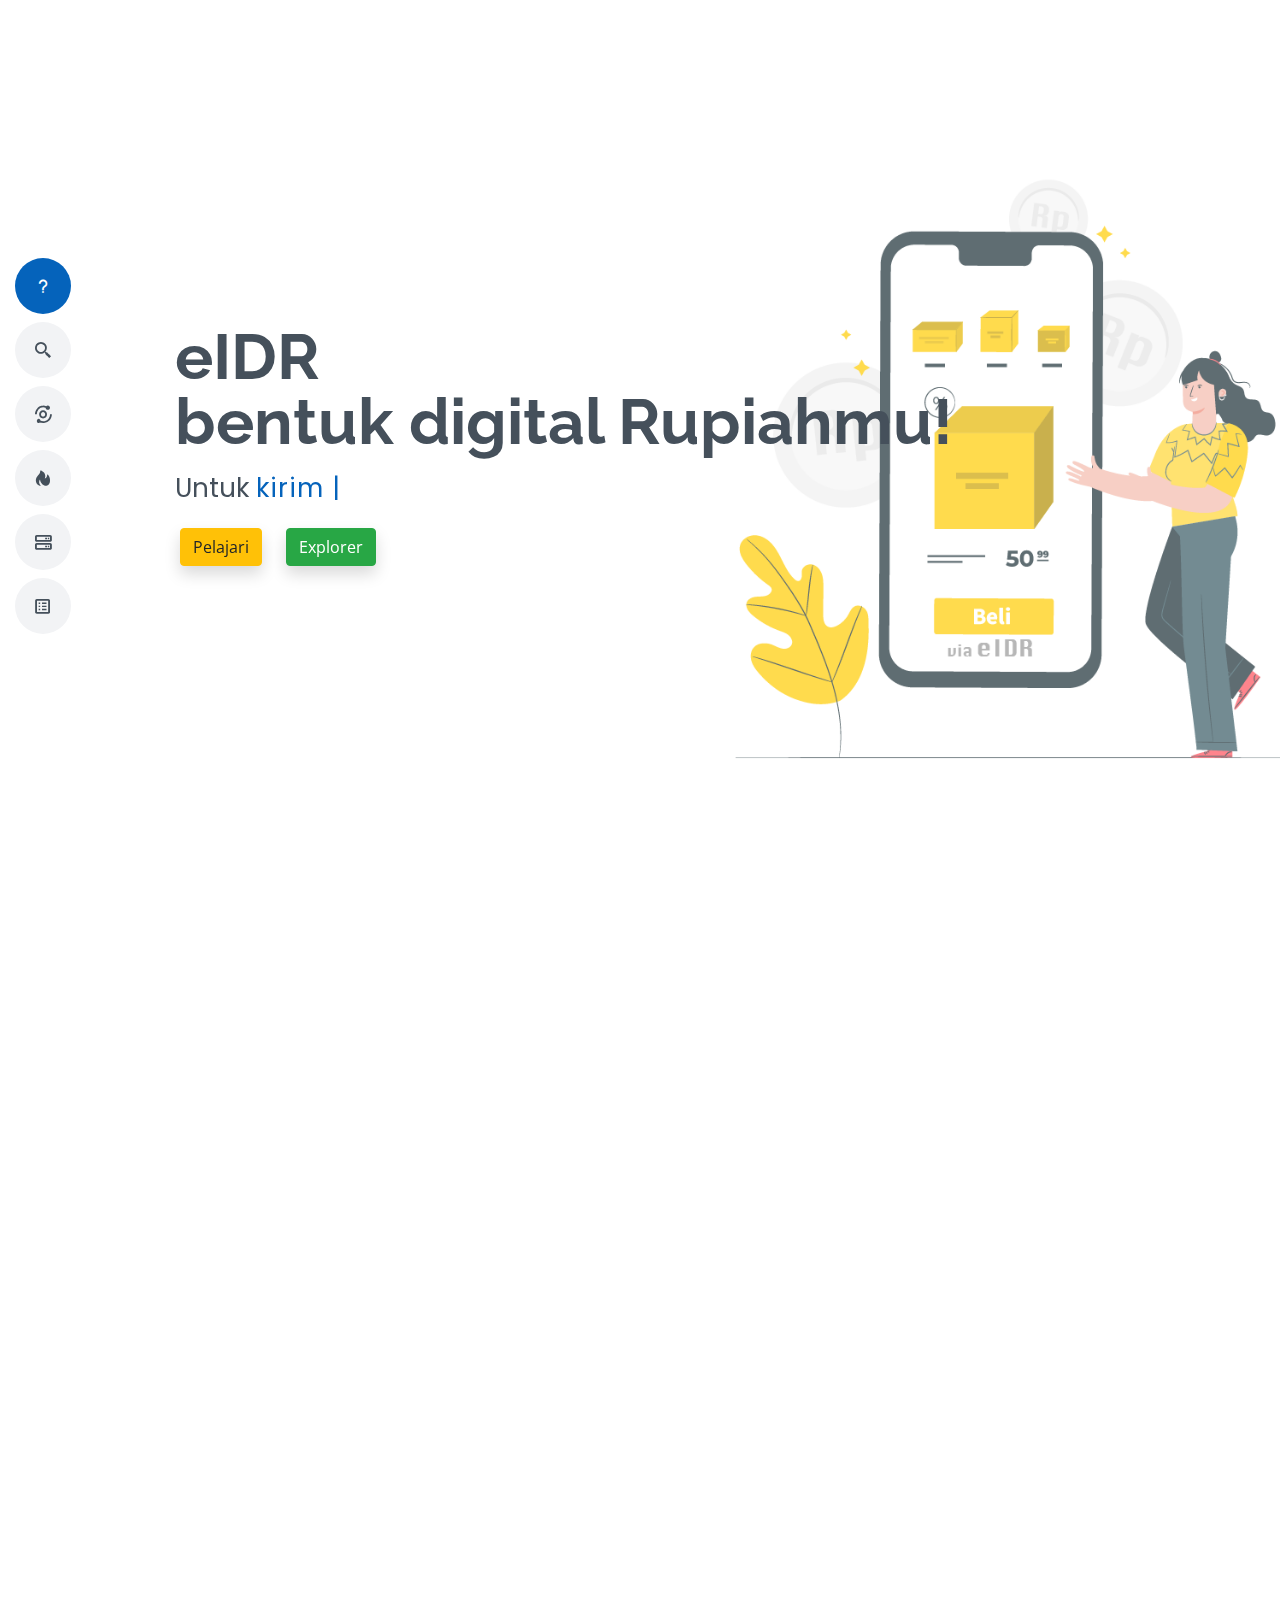
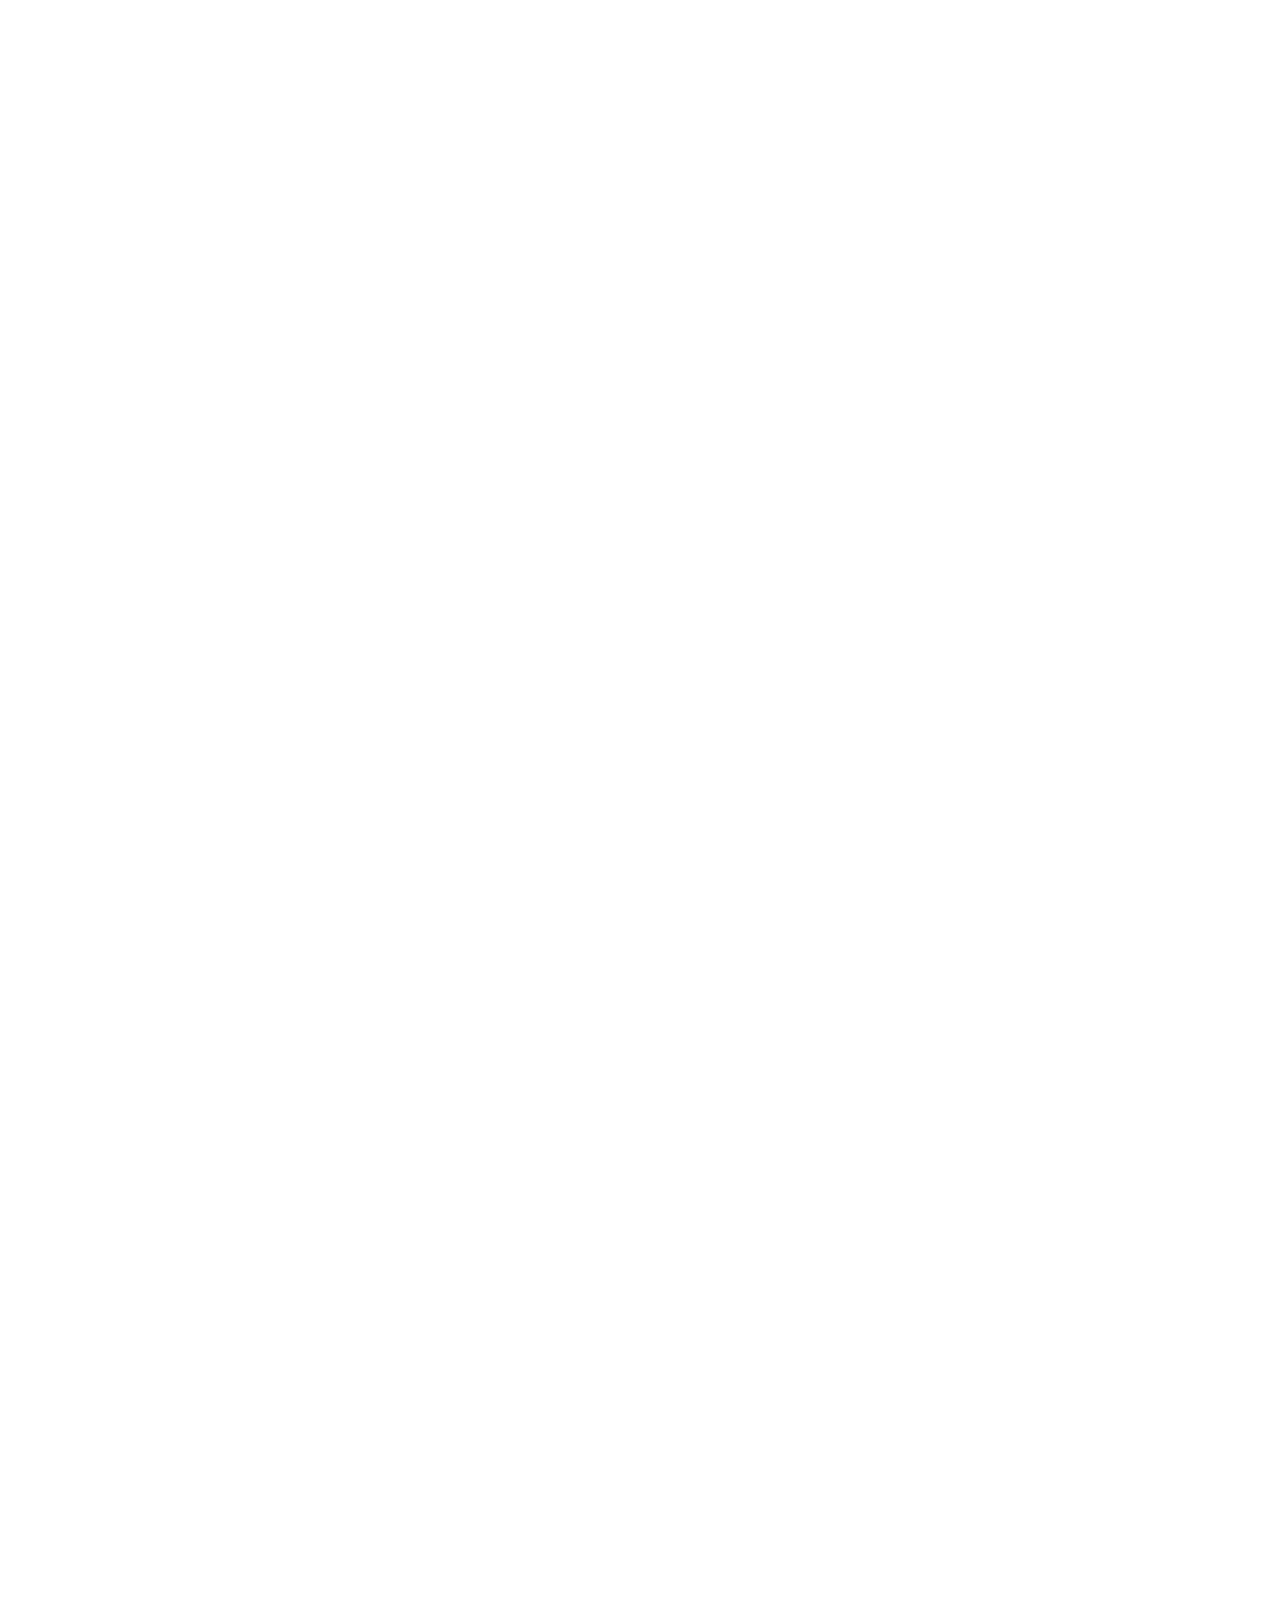
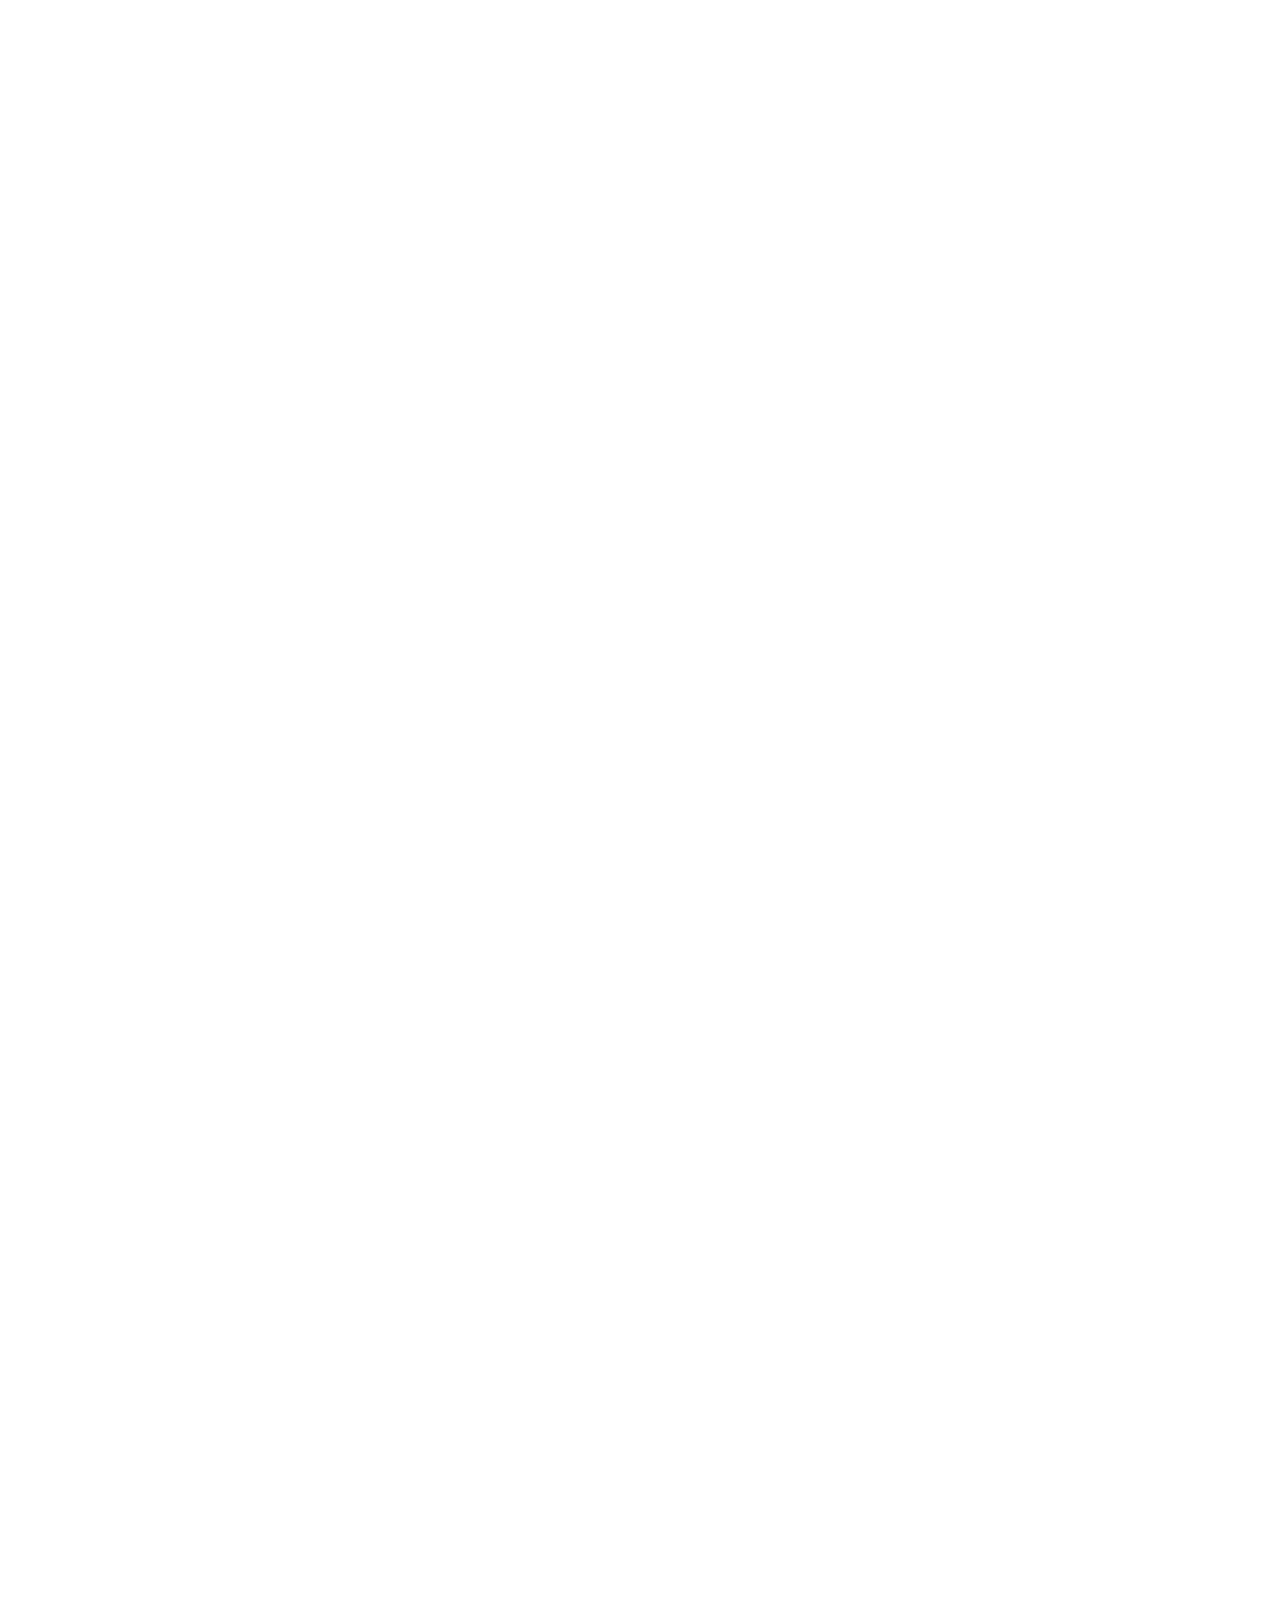
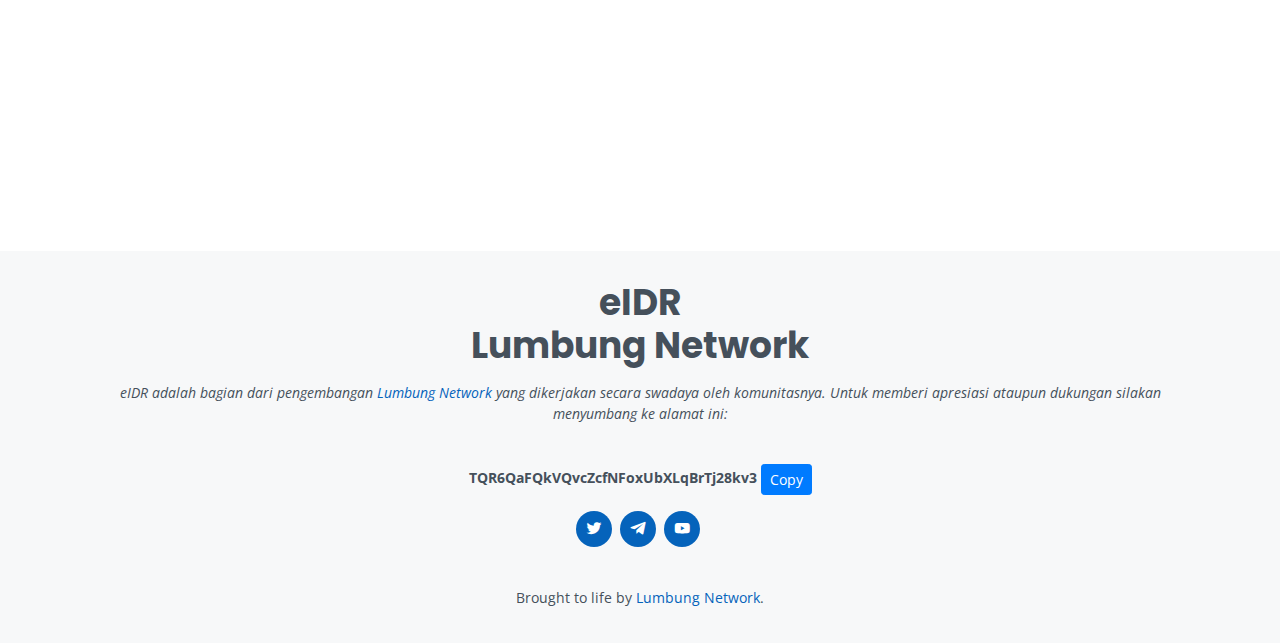
==== commit d8349c22: "cleaning repo, ready to remote" ====
--- a/index.html
+++ b/index.html
@@ -5,9 +5,9 @@
   <meta charset="utf-8">
   <meta content="width=device-width, initial-scale=1.0" name="viewport">
 
-  <title>MyResume Bootstrap Template - Index</title>
-  <meta content="" name="description">
-  <meta content="" name="keywords">
+  <title>eIDR - Token Rupiah Elektronik dari Lumbung Network</title>
+  <meta content="eIDR - Token Rupiah Elektronik dari komunitas Lumbung Network" name="description">
+  <meta content="eIDR, Lumbung, Lumbung Network, Rupiah, Rupiah Elektronik" name="keywords">
 
   <!-- Favicons -->
   <link href="assets/img/favicon.png" rel="icon">
@@ -20,27 +20,18 @@
   <link href="assets/vendor/bootstrap/css/bootstrap.min.css" rel="stylesheet">
   <link href="assets/vendor/icofont/icofont.min.css" rel="stylesheet">
   <link href="assets/vendor/boxicons/css/boxicons.min.css" rel="stylesheet">
-  <link href="assets/vendor/venobox/venobox.css" rel="stylesheet">
-  <link href="assets/vendor/owl.carousel/assets/owl.carousel.min.css" rel="stylesheet">
   <link href="assets/vendor/aos/aos.css" rel="stylesheet">
 
   <!-- Template Main CSS File -->
   <link href="assets/css/style.css" rel="stylesheet">
-
-  <!-- =======================================================
-  * Template Name: MyResume - v2.1.0
-  * Template URL: https://bootstrapmade.com/free-html-bootstrap-template-my-resume/
-  * Author: BootstrapMade.com
-  * License: https://bootstrapmade.com/license/
-  ======================================================== -->
 </head>
 
 <body>
 
-  <!-- ======= Mobile nav toggle button ======= -->
+  <!--  Mobile nav toggle button  -->
   <button type="button" class="mobile-nav-toggle d-xl-none"><i class="icofont-navigation-menu"></i></button>
 
-  <!-- ======= Header ======= -->
+  <!--  Header  -->
   <header id="header" class="d-flex flex-column justify-content-center">
 
     <nav class="nav-menu">
@@ -52,25 +43,25 @@
         <li><a href="#services"><i class="bx bx-server"></i> <span>fitur eIDR</span></a></li>
         <li><a href="#audit"><i class="bx bx-spreadsheet"></i> <span>laporan audit</span></a></li>
       </ul>
-    </nav><!-- .nav-menu -->
+    </nav>
 
   </header><!-- End Header -->
 
-  <!-- ======= Hero Section ======= -->
+  <!--  Hero Section  -->
   <section id="hero" class="d-flex flex-column justify-content-center">
     <div class="container" data-aos="zoom-in" data-aos-delay="100">
       <h1>eIDR <br> bentuk digital Rupiahmu!</h1>
       <p>Untuk <span class="typed" data-typed-items="kirim uang Gratis!, bayar-bayar, belanja, beli Aset Digital"></span></p>
       <div class="action-buttons">
-        <a href="#" class="btn btn-warning shadow" role="button">Pelajari</a>
-        <a href="#" class="btn btn-success shadow" role="button">Explorer</a>
+        <a href="#about" class="btn btn-warning shadow" role="button">Pelajari</a>
+        <a href="explorer.html" class="btn btn-success shadow" role="button">Explorer</a>
       </div>
     </div>
   </section><!-- End Hero -->
 
   <main id="main">
 
-    <!-- ======= About Section ======= -->
+    <!--  About Section  -->
     <section id="about" class="about">
       <div class="container" data-aos="fade-up">
 
@@ -125,7 +116,7 @@
       </div>
     </section><!-- End About Section -->
 
-    <!-- ======= Facts Section ======= -->
+    <!--  Facts Section  -->
     <section id="facts" class="facts">
       <div class="container" data-aos="fade-up">
 
@@ -180,14 +171,14 @@
           </div>
 
           <div class="row justify-content-center">
-            <a href="#" class="btn btn-success shadow" role="button">Cek Explorer</a>
+            <a href="explorer.html" class="btn btn-success shadow" role="button">Cek Explorer</a>
           </div>
         </div>
 
       </div>
     </section><!-- End Facts Section -->
 
-    <!-- ======= Mechanism Section ======= -->
+    <!--  Mechanism Section  -->
     <section id="mechanism">
       <div class="container" data-aos="fade-up">
     
@@ -206,7 +197,7 @@
       </div>
     </section><!-- End Mechanism Section -->
 
-    <!-- ======= Redeem eIDR Section ======= -->
+    <!--  Redeem eIDR Section  -->
     <section id="redeem">
       <div class="container" data-aos="fade-up">
     
@@ -223,7 +214,7 @@
       </div>
     </section><!-- End Redeem eIDR Section -->
 
-    <!-- ======= Services Section ======= -->
+    <!--  Services Section  -->
     <section id="services" class="services">
       <div class="container" data-aos="fade-up">
 
@@ -321,21 +312,24 @@
 
   </main><!-- End #main -->
 
-  <!-- ======= Footer ======= -->
+  <!--  Footer  -->
   <footer id="footer">
     <div class="container">
-      <h3>eIDR</h3>
-      <p>Token Rupiah Elektronik atau eIDR adalah bagian dari ekosistem <a href="https://lumbung.network">Lumbung Network</a> yang dikembangkan dan diawasi bersama oleh komunitas Lumbung Network.</p>
-      <div class="social-links">
-        <a href="#" class="twitter"><i class="bx bxl-twitter"></i></a>
-        <a href="#" class="telegram"><i class="bx bxl-telegram"></i></a>
-        <a href="#" class="youtube"><i class="bx bxl-youtube"></i></a>
+      <h3>eIDR<br>Lumbung Network</h3>
+      <p>eIDR adalah bagian dari pengembangan <a href="https://lumbung.network/">Lumbung Network</a> yang dikerjakan
+        secara
+        swadaya oleh komunitasnya. Untuk memberi apresiasi ataupun dukungan silakan menyumbang ke alamat ini:
+        <br> </p>
+      <strong><span id="donateAddress">TQR6QaFQkVQvcZcfNFoxUbXLqBrTj28kv3</span></strong>
+      <button id="copy-btn" type="button" class="btn btn-primary btn-sm">Copy</button>
+      <div class="social-links mt-3">
+        <a href="https://twitter.com/lumbungnetwork" class="twitter"><i class="bx bxl-twitter"></i></a>
+        <a href="https.t.me/eidrsupport" class="telegram"><i class="bx bxl-telegram"></i></a>
+        <a href="https://www.youtube.com/channel/UCG8PJWqvFq7naqhmjj75eqA" class="youtube"><i class="bx bxl-youtube"></i></a>
+      
       </div>
       <div class="copyright">
-        &copy; Copyright <strong><span>eIDR</span></strong>. All Rights Reserved
-      </div>
-      <div class="credits">
-        Designed by Evan Stinger using Bootstrap based on BootstrapMade</a>
+        Brought to life by <a href="https://lumbung.network/">Lumbung Network</a>.
       </div>
     </div>
   </footer><!-- End Footer -->
@@ -347,12 +341,8 @@
   <script src="assets/vendor/jquery/jquery.min.js"></script>
   <script src="assets/vendor/bootstrap/js/bootstrap.bundle.min.js"></script>
   <script src="assets/vendor/jquery.easing/jquery.easing.min.js"></script>
-  <script src="assets/vendor/php-email-form/validate.js"></script>
   <script src="assets/vendor/waypoints/jquery.waypoints.min.js"></script>
   <script src="assets/vendor/counterup/counterup.min.js"></script>
-  <script src="assets/vendor/isotope-layout/isotope.pkgd.min.js"></script>
-  <script src="assets/vendor/venobox/venobox.min.js"></script>
-  <script src="assets/vendor/owl.carousel/owl.carousel.min.js"></script>
   <script src="assets/vendor/typed.js/typed.min.js"></script>
   <script src="assets/vendor/aos/aos.js"></script>
 
--- a/assets/css/style.css
+++ b/assets/css/style.css
@@ -1,13 +1,4 @@
-/**
-* Template Name: MyResume - v2.1.0
-* Template URL: https://bootstrapmade.com/free-html-bootstrap-template-my-resume/
-* Author: BootstrapMade.com
-* License: https://bootstrapmade.com/license/
-*/
-
-/*--------------------------------------------------------------
-# General
---------------------------------------------------------------*/
+/* General */
 body {
   font-family: "Open Sans", sans-serif;
   color: #272829;
@@ -26,9 +17,7 @@
   font-family: "Raleway", sans-serif;
 }
 
-/*--------------------------------------------------------------
-# Back to top button
---------------------------------------------------------------*/
+/* Back to top button */
 .back-to-top {
   position: fixed;
   display: none;
@@ -56,9 +45,7 @@
   transition: background 0.2s ease-in-out;
 }
 
-/*--------------------------------------------------------------
-# Preloader
---------------------------------------------------------------*/
+/* Preloader */
 #preloader {
   position: fixed;
   top: 0;
@@ -103,18 +90,14 @@
   }
 }
 
-/*--------------------------------------------------------------
-# Disable aos animation delay on mobile devices
---------------------------------------------------------------*/
+/* disable aos animation on mobile */
 @media screen and (max-width: 768px) {
   [data-aos-delay] {
     transition-delay: 0 !important;
   }
 }
 
-/*--------------------------------------------------------------
-# Header
---------------------------------------------------------------*/
+/* header */
 #header {
   position: fixed;
   top: 0;
@@ -141,9 +124,7 @@
   }
 }
 
-/*--------------------------------------------------------------
-# Navigation Menu
---------------------------------------------------------------*/
+/* navigation */
 /* Desktop Navigation */
 .nav-menu * {
   margin: 0;
@@ -241,9 +222,7 @@
   color: #0563bb;
 }
 
-/*--------------------------------------------------------------
-# Hero Section
---------------------------------------------------------------*/
+/* hero section */
 #hero {
   width: 100%;
   height: 100vh;
@@ -316,9 +295,7 @@
   
 }
 
-/*--------------------------------------------------------------
-# Sections General
---------------------------------------------------------------*/
+/* sections */
 section {
   padding: 60px 0;
   overflow: hidden;
@@ -369,9 +346,13 @@
   margin-bottom: 0;
 }
 
-/*--------------------------------------------------------------
-# About
---------------------------------------------------------------*/
+@media (max-width: 992px) {
+  #facts {
+    padding-top: 10px;
+  }
+}
+
+/* about */
 .about .content h3 {
   font-weight: 700;
   font-size: 26px;
@@ -397,12 +378,11 @@
   margin-bottom: 0;
 }
 
-/*--------------------------------------------------------------
-# Facts
---------------------------------------------------------------*/
+/* facts */
 .facts .count-box {
   padding: 30px 30px 25px 30px;
   margin-top: 30px;
+  margin-bottom: 30px;
   width: 100%;
   position: relative;
   text-align: center;
@@ -435,17 +415,36 @@
   font-size: 14px;
 }
 
-/*--------------------------------------------------------------
-# Mechanism
---------------------------------------------------------------*/
+.facts .count-box-small {
+  padding: 15px 15px 8px 15px;
+  margin-top: 10px;
+  width: 100%;
+  position: relative;
+  text-align: center;
+  background: #fff;
+}
+
+.facts .count-box-small span {
+  font-size: 22px;
+  display: block;
+  font-weight: 500;
+  color: #011426;
+}
+
+.facts .count-box-small p {
+  padding: 0;
+  margin: 0;
+  font-family: "Raleway", sans-serif;
+  font-size: 18px;
+}
+
+/* mechanism */
 #mechanism img {
   width: 100%;
   margin: auto;
 }
 
-/*--------------------------------------------------------------
-# Services
---------------------------------------------------------------*/
+/* services */
 .services .icon-box {
   text-align: center;
   padding: 70px 20px 80px 20px;
@@ -576,299 +575,8 @@
   fill: #11dbcf;
 }
 
-/*--------------------------------------------------------------
-# Testimonials
---------------------------------------------------------------*/
-.testimonials .section-header {
-  margin-bottom: 40px;
-}
-
-.testimonials .testimonial-item {
-  text-align: center;
-}
-
-.testimonials .testimonial-item .testimonial-img {
-  width: 120px;
-  border-radius: 50%;
-  border: 4px solid #fff;
-  margin: 0 auto;
-}
-
-.testimonials .testimonial-item h3 {
-  font-size: 20px;
-  font-weight: bold;
-  margin: 10px 0 5px 0;
-  color: #111;
-}
-
-.testimonials .testimonial-item h4 {
-  font-size: 14px;
-  color: #999;
-  margin: 0 0 15px 0;
-}
-
-.testimonials .testimonial-item .quote-icon-left, .testimonials .testimonial-item .quote-icon-right {
-  color: #90c8fc;
-  font-size: 26px;
-}
-
-.testimonials .testimonial-item .quote-icon-left {
-  display: inline-block;
-  left: -5px;
-  position: relative;
-}
-
-.testimonials .testimonial-item .quote-icon-right {
-  display: inline-block;
-  right: -5px;
-  position: relative;
-  top: 10px;
-}
-
-.testimonials .testimonial-item p {
-  font-style: italic;
-  margin: 0 auto 15px auto;
-}
-
-.testimonials .owl-nav, .testimonials .owl-dots {
-  margin-top: 5px;
-  text-align: center;
-}
-
-.testimonials .owl-dot {
-  display: inline-block;
-  margin: 0 5px;
-  width: 12px;
-  height: 12px;
-  border-radius: 50%;
-  background-color: #ddd !important;
-}
-
-.testimonials .owl-dot.active {
-  background-color: #0563bb !important;
-}
-
-@media (min-width: 992px) {
-  .testimonials .testimonial-item p {
-    width: 80%;
-  }
-}
-
-/*--------------------------------------------------------------
-# Contact
---------------------------------------------------------------*/
-.contact .info {
-  width: 100%;
-  background: #fff;
-}
-
-.contact .info i {
-  font-size: 20px;
-  color: #0563bb;
-  float: left;
-  width: 44px;
-  height: 44px;
-  background: #eef7ff;
-  display: flex;
-  justify-content: center;
-  align-items: center;
-  border-radius: 50px;
-  transition: all 0.3s ease-in-out;
-}
-
-.contact .info h4 {
-  padding: 0 0 0 60px;
-  font-size: 22px;
-  font-weight: 600;
-  margin-bottom: 5px;
-  color: #45505b;
-}
-
-.contact .info p {
-  padding: 0 0 0 60px;
-  margin-bottom: 0;
-  font-size: 14px;
-  color: #728394;
-}
-
-.contact .info .email, .contact .info .phone {
-  margin-top: 40px;
-}
-
-.contact .info .email:hover i, .contact .info .address:hover i, .contact .info .phone:hover i {
-  background: #0563bb;
-  color: #fff;
-}
-
-.contact .php-email-form {
-  width: 100%;
-  background: #fff;
-}
-
-.contact .php-email-form .form-group {
-  padding-bottom: 8px;
-}
-
-.contact .php-email-form .validate {
-  display: none;
-  color: red;
-  margin: 0 0 15px 0;
-  font-weight: 400;
-  font-size: 13px;
-}
-
-.contact .php-email-form .error-message {
-  display: none;
-  color: #fff;
-  background: #ed3c0d;
-  text-align: left;
-  padding: 15px;
-  font-weight: 600;
-}
-
-.contact .php-email-form .error-message br + br {
-  margin-top: 25px;
-}
-
-.contact .php-email-form .sent-message {
-  display: none;
-  color: #fff;
-  background: #18d26e;
-  text-align: center;
-  padding: 15px;
-  font-weight: 600;
-}
-
-.contact .php-email-form .loading {
-  display: none;
-  background: #fff;
-  text-align: center;
-  padding: 15px;
-}
-
-.contact .php-email-form .loading:before {
-  content: "";
-  display: inline-block;
-  border-radius: 50%;
-  width: 24px;
-  height: 24px;
-  margin: 0 10px -6px 0;
-  border: 3px solid #18d26e;
-  border-top-color: #eee;
-  -webkit-animation: animate-loading 1s linear infinite;
-  animation: animate-loading 1s linear infinite;
-}
-
-.contact .php-email-form input, .contact .php-email-form textarea {
-  border-radius: 4px;
-  box-shadow: none;
-  font-size: 14px;
-}
-
-.contact .php-email-form input {
-  height: 44px;
-}
-
-.contact .php-email-form textarea {
-  padding: 10px 12px;
-}
-
-.contact .php-email-form button[type="submit"] {
-  background: #0563bb;
-  border: 0;
-  padding: 10px 35px;
-  color: #fff;
-  transition: 0.4s;
-  border-radius: 50px;
-}
-
-.contact .php-email-form button[type="submit"]:hover {
-  background: #0678e3;
-}
-
-@-webkit-keyframes animate-loading {
-  0% {
-    transform: rotate(0deg);
-  }
-  100% {
-    transform: rotate(360deg);
-  }
-}
-
-@keyframes animate-loading {
-  0% {
-    transform: rotate(0deg);
-  }
-  100% {
-    transform: rotate(360deg);
-  }
-}
-
-/*--------------------------------------------------------------
-# Portfolio Details
---------------------------------------------------------------*/
-.portfolio-details {
-  padding: 40px 0;
-}
-
-.portfolio-details .portfolio-title {
-  font-size: 26px;
-  font-weight: 700;
-  margin-bottom: 20px;
-}
-
-.portfolio-details .portfolio-details-carousel .owl-nav, .portfolio-details .portfolio-details-carousel .owl-dots {
-  margin-top: 5px;
-  text-align: center;
-}
-
-.portfolio-details .portfolio-details-carousel .owl-dot {
-  display: inline-block;
-  margin: 0 5px;
-  width: 12px;
-  height: 12px;
-  border-radius: 50%;
-  background-color: #ddd !important;
-}
-
-.portfolio-details .portfolio-details-carousel .owl-dot.active {
-  background-color: #0563bb !important;
-}
-
-.portfolio-details .portfolio-info {
-  padding-top: 45px;
-}
-
-.portfolio-details .portfolio-info h3 {
-  font-size: 22px;
-  font-weight: 400;
-  margin-bottom: 20px;
-}
-
-.portfolio-details .portfolio-info ul {
-  list-style: none;
-  padding: 0;
-  font-size: 15px;
-}
-
-.portfolio-details .portfolio-info ul li + li {
-  margin-top: 10px;
-}
-
-.portfolio-details .portfolio-info p {
-  font-size: 15px;
-  padding: 15px 0 0 0;
-}
-
-@media (max-width: 992px) {
-  .portfolio-details .portfolio-info {
-    padding-top: 20px;
-  }
-}
-
-/*--------------------------------------------------------------
-# Footer
---------------------------------------------------------------*/
+
+/* footer */
 #footer {
   background: #f7f8f9;
   color: #45505b;
@@ -925,3 +633,52 @@
 #footer .credits {
   font-size: 13px;
 }
+
+
+
+/* Snackbar */
+/* The snackbar - position it at the bottom and in the middle of the screen */
+#snackbar {
+  visibility: hidden; /* Hidden by default. Visible on click */
+  min-width: 250px; /* Set a default minimum width */
+  margin-left: -125px; /* Divide value of min-width by 2 */
+  background-color: #333; /* Black background color */
+  color: #fff; /* White text color */
+  text-align: center; /* Centered text */
+  border-radius: 2px; /* Rounded borders */
+  padding: 16px; /* Padding */
+  position: fixed; /* Sit on top of the screen */
+  z-index: 1; /* Add a z-index if needed */
+  left: 50%; /* Center the snackbar */
+  bottom: 25%; /* distance from the bottom */
+}
+
+/* Show the snackbar when clicking on a button (class added with JavaScript) */
+#snackbar.show {
+  visibility: visible; /* Show the snackbar */
+  /* Add animation: Take 0.5 seconds to fade in and out the snackbar.
+  However, delay the fade out process for 2.5 seconds */
+  -webkit-animation: fadein 0.5s, fadeout 0.5s 2.5s;
+  animation: fadein 0.5s, fadeout 0.5s 2.5s;
+}
+
+/* Animations to fade the snackbar in and out */
+@-webkit-keyframes fadein {
+  from {bottom: 0; opacity: 0;}
+  to {bottom: 25%; opacity: 1;}
+}
+
+@keyframes fadein {
+  from {bottom: 0; opacity: 0;}
+  to {bottom: 25%; opacity: 1;}
+}
+
+@-webkit-keyframes fadeout {
+  from {bottom: 25%; opacity: 1;}
+  to {bottom: 0; opacity: 0;}
+}
+
+@keyframes fadeout {
+  from {bottom: 25%; opacity: 1;}
+  to {bottom: 0; opacity: 0;}
+}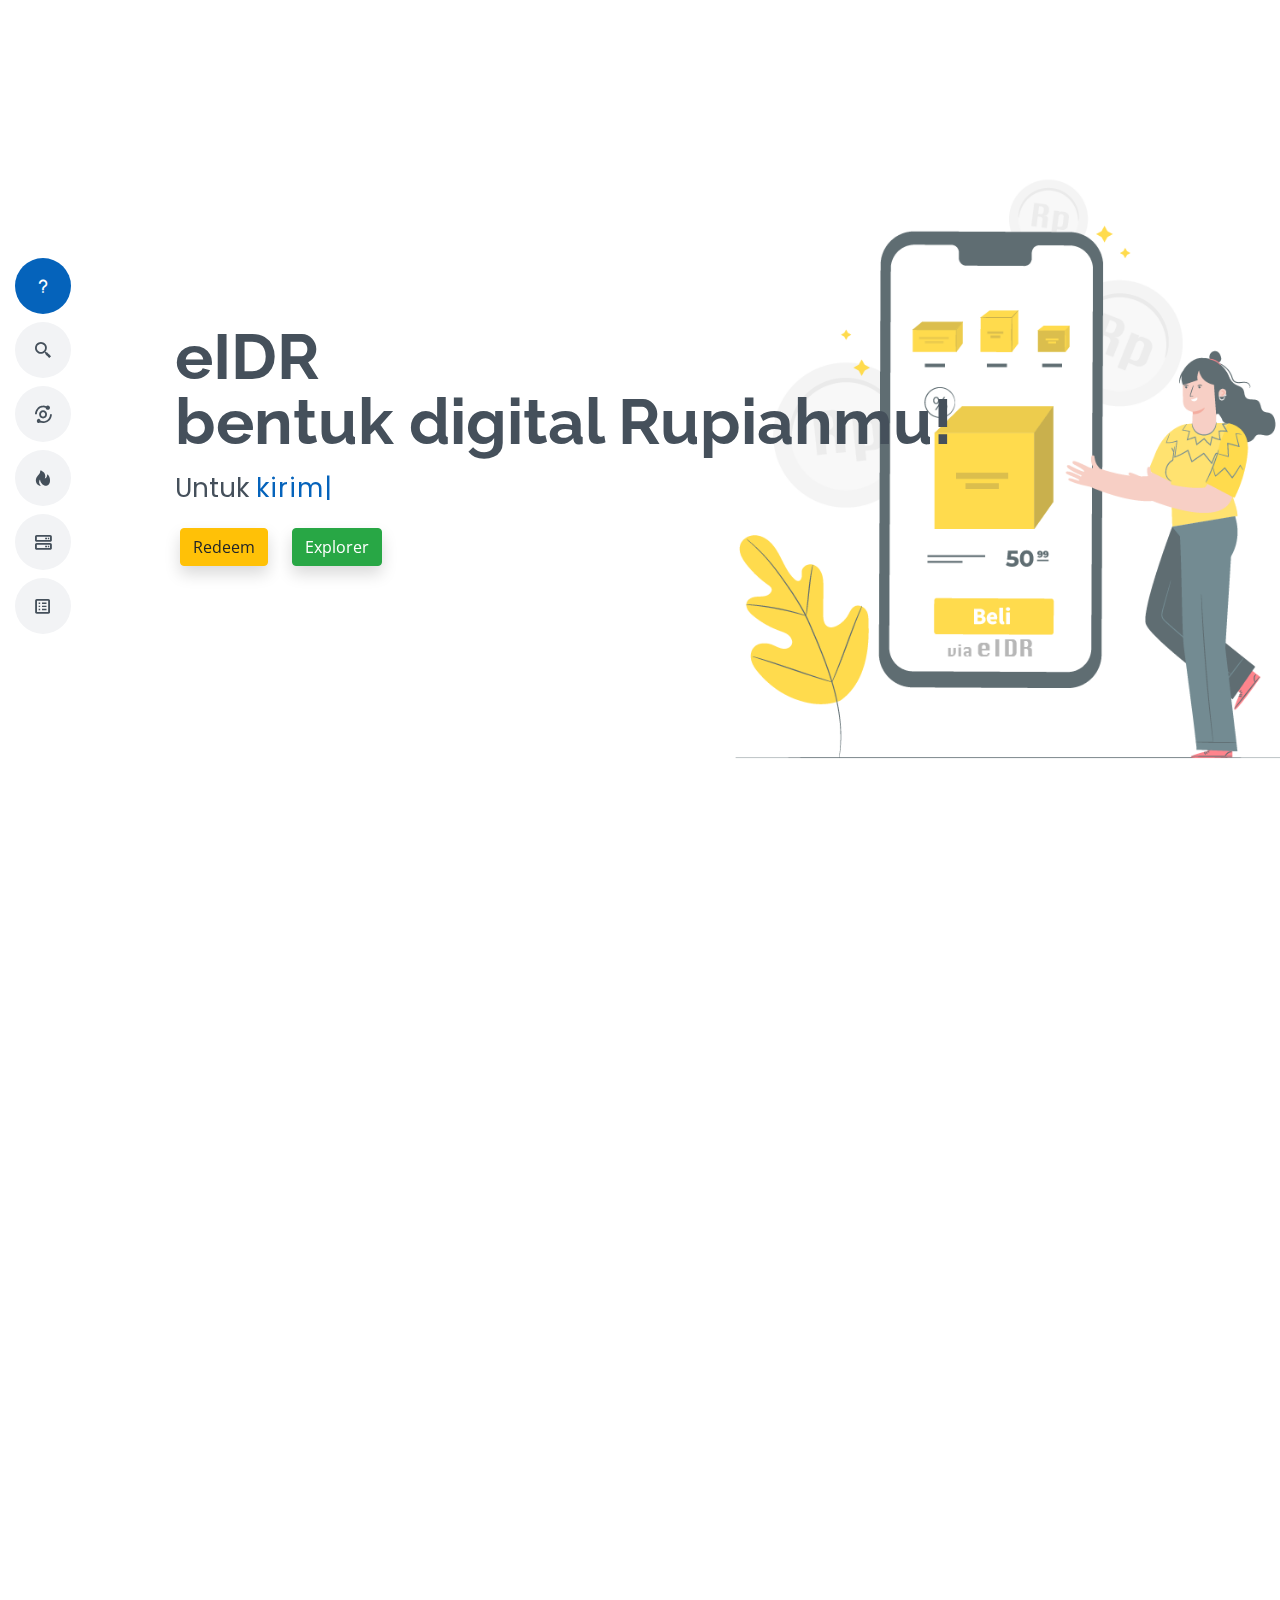
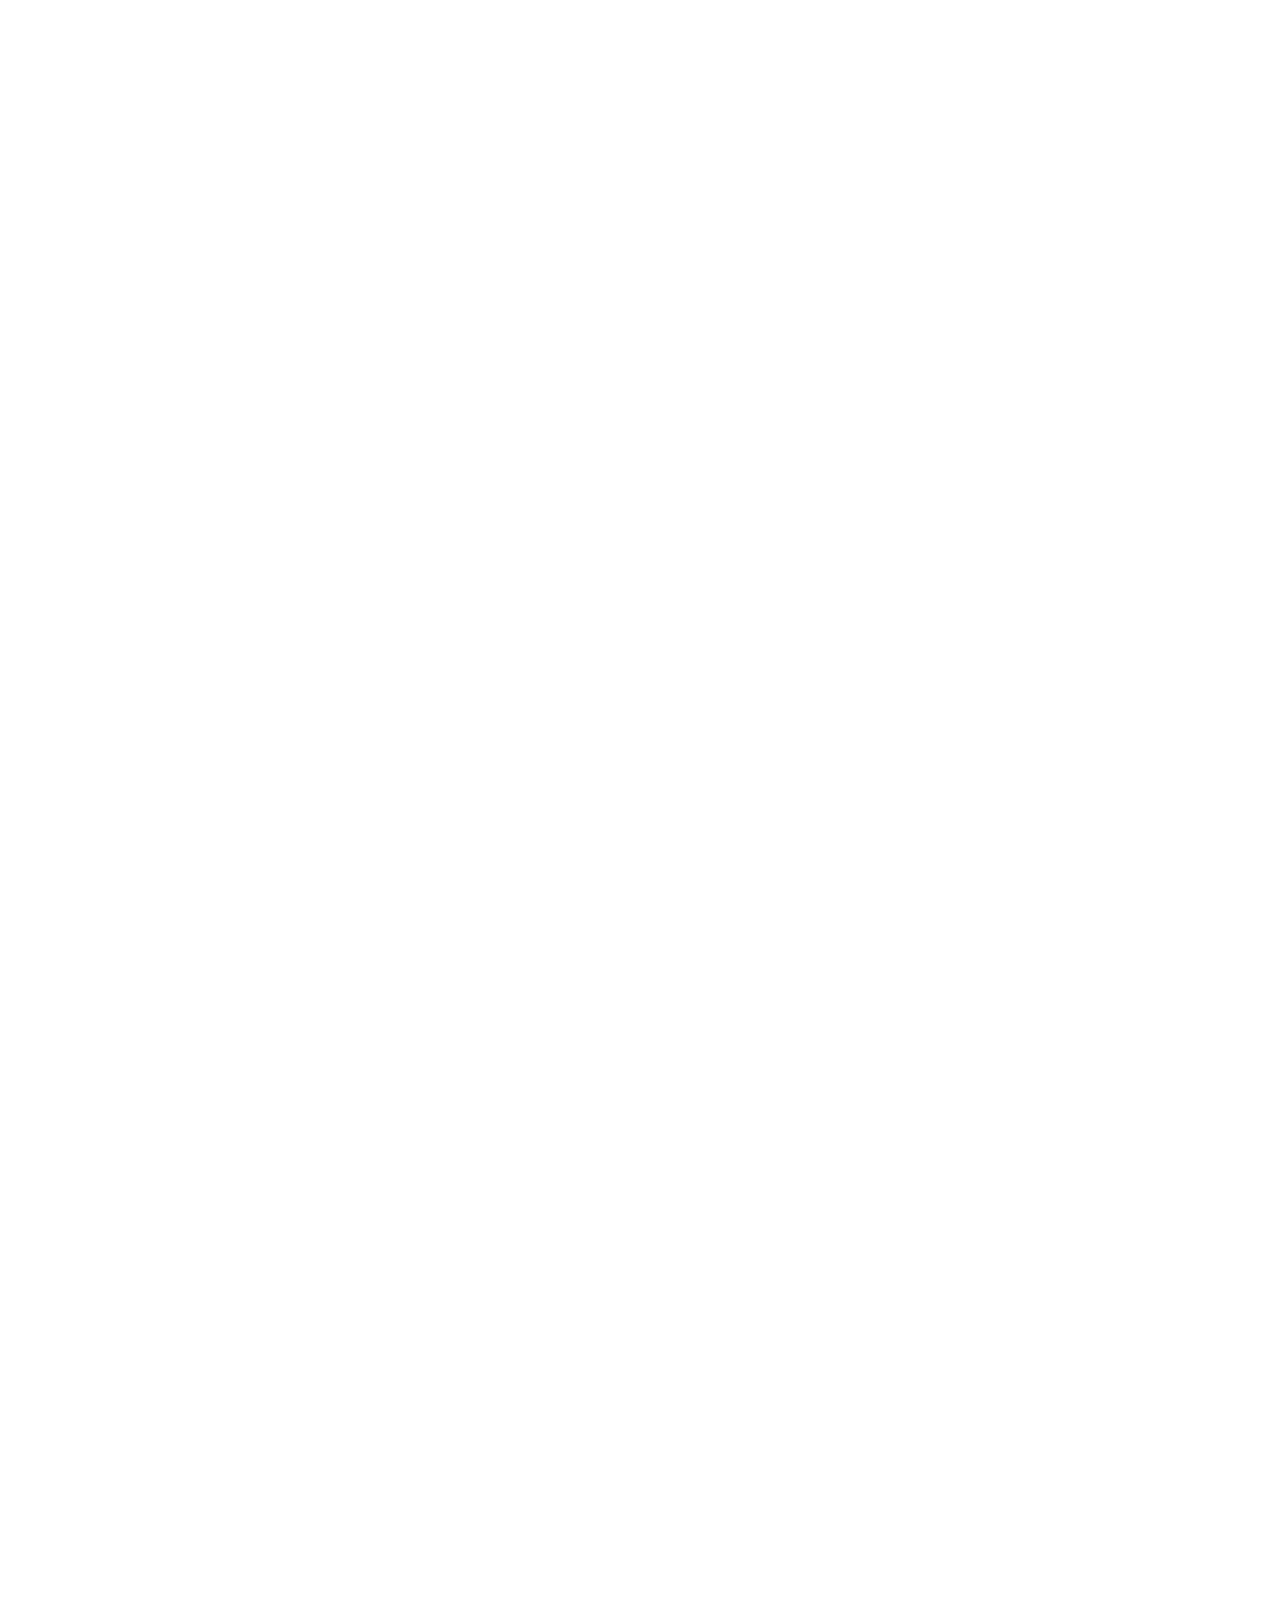
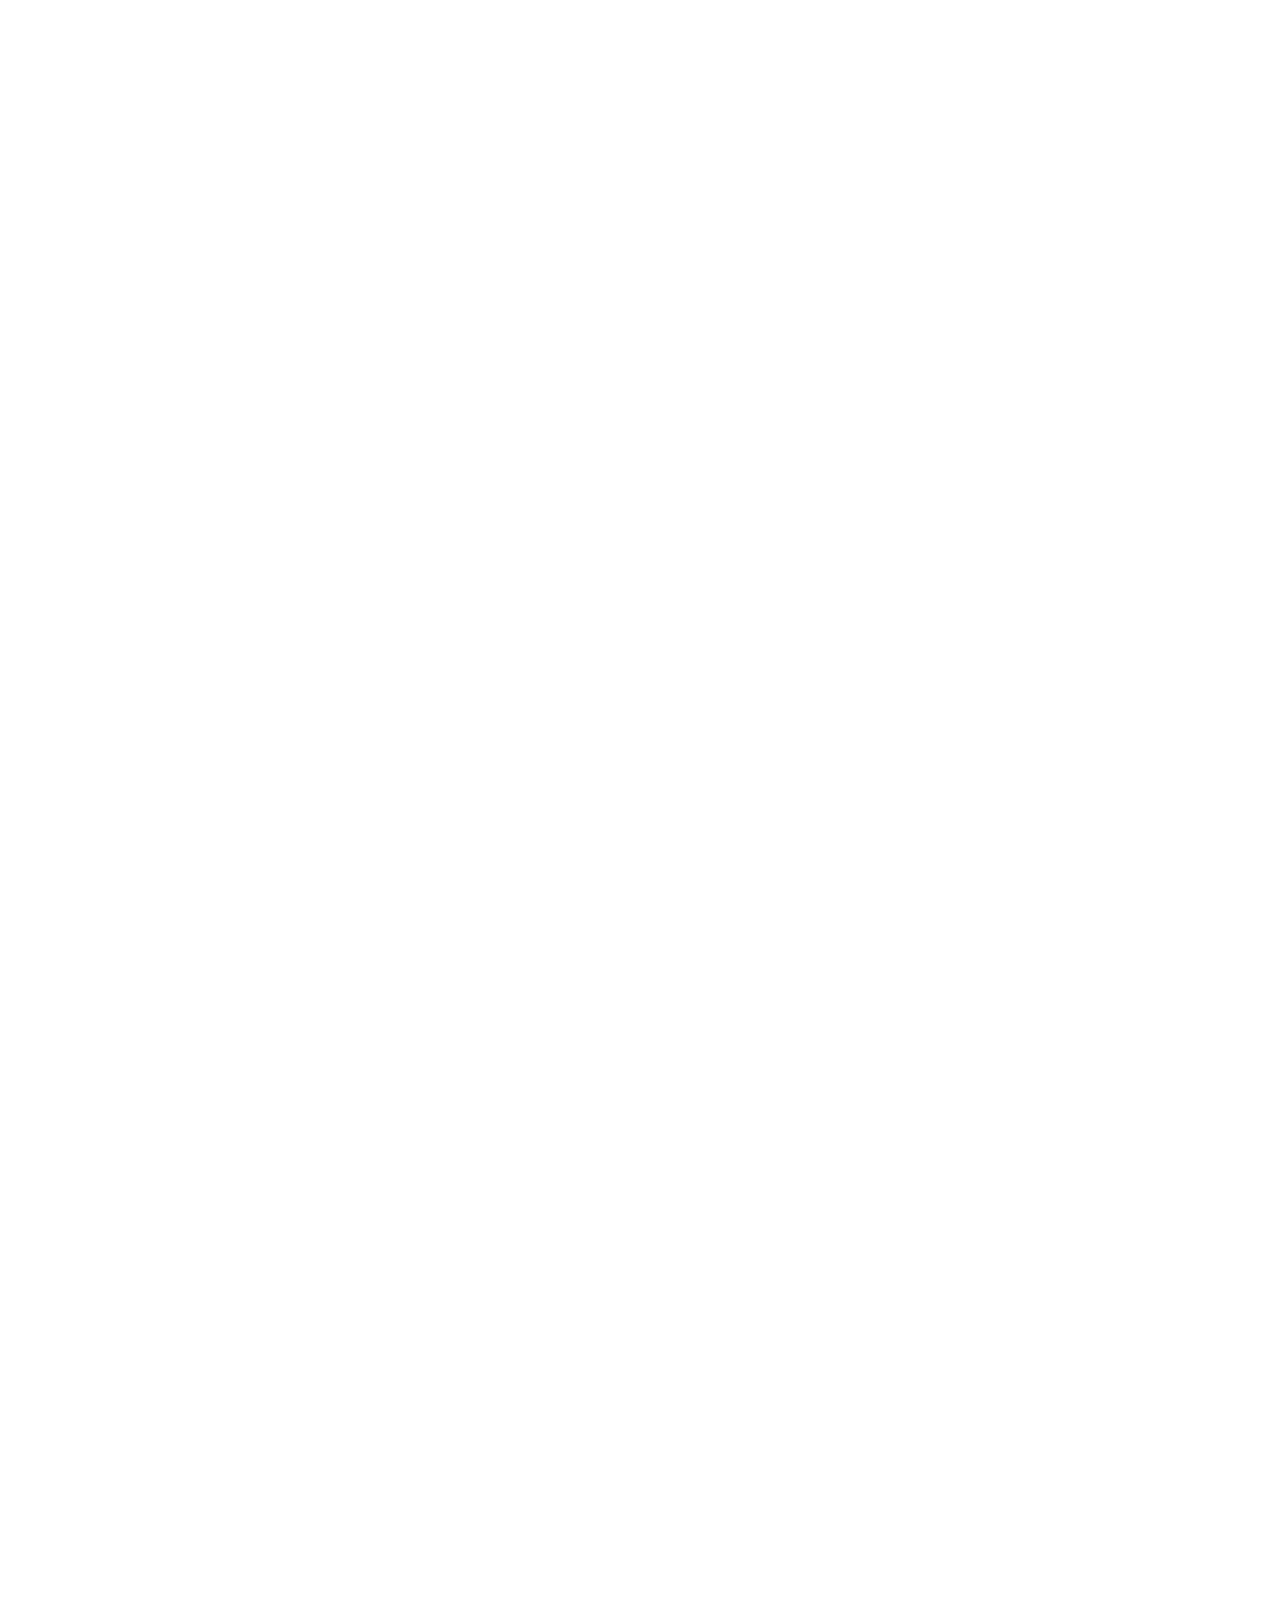
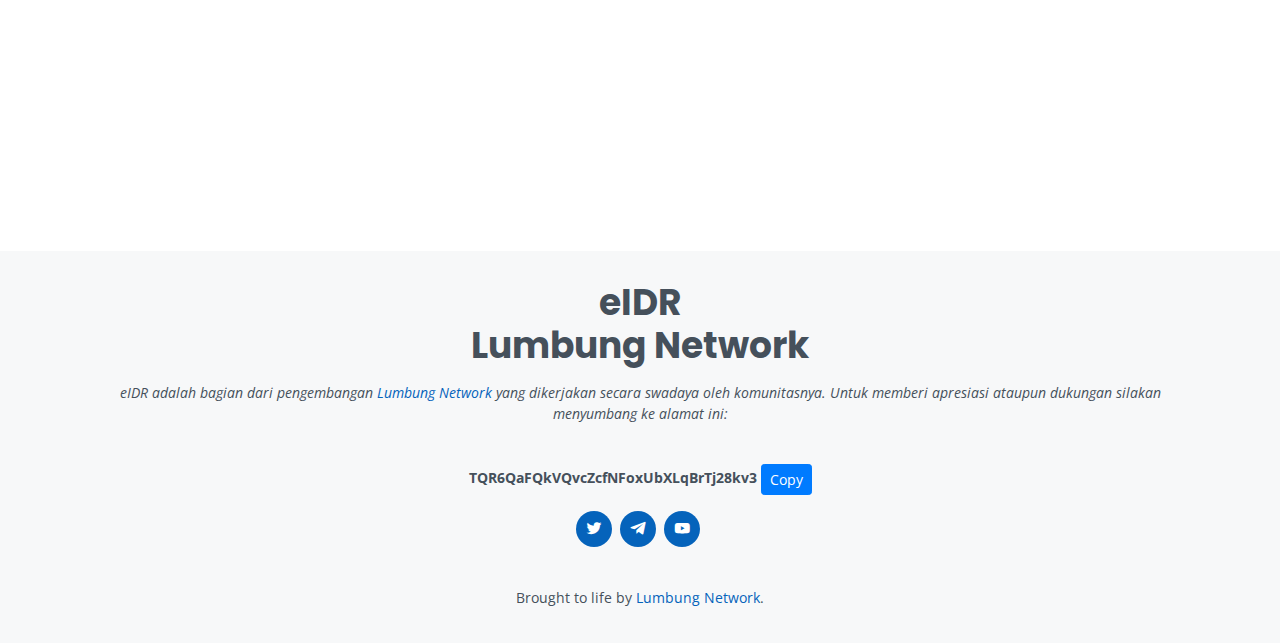
==== commit 9437a8ea: "adding Redeem page and push function to remote DB" ====
--- a/index.html
+++ b/index.html
@@ -53,7 +53,7 @@
       <h1>eIDR <br> bentuk digital Rupiahmu!</h1>
       <p>Untuk <span class="typed" data-typed-items="kirim uang Gratis!, bayar-bayar, belanja, beli Aset Digital"></span></p>
       <div class="action-buttons">
-        <a href="#about" class="btn btn-warning shadow" role="button">Pelajari</a>
+        <a href="#redeem" class="btn btn-warning shadow" role="button">Redeem</a>
         <a href="explorer.html" class="btn btn-success shadow" role="button">Explorer</a>
       </div>
     </div>
@@ -208,7 +208,7 @@
     
         <div class="row justify-content-center mt-3">
     
-          <a href="https://forms.gle/UkUSwfh93rM98Tp16" rel="nofollow" class="btn btn-danger btn-lg shadow" role="button">Redeem eIDR</a>
+          <a href="redeem.html" class="btn btn-danger btn-lg shadow" role="button">Redeem eIDR</a>
         </div>
     
       </div>
@@ -311,6 +311,10 @@
     
 
   </main><!-- End #main -->
+
+  <!-- Snackbar -->
+  <div id="snackbar">Alamat berhasil disalin (Copied)!</div>
+  <!-- End Snackbar -->
 
   <!--  Footer  -->
   <footer id="footer">
--- a/assets/css/style.css
+++ b/assets/css/style.css
@@ -95,6 +95,26 @@
   [data-aos-delay] {
     transition-delay: 0 !important;
   }
+}
+
+/* Redeem Form */
+.card {
+  max-width: 780px;
+  padding: 20px;
+  margin-bottom: 60px;
+}
+
+#form-wrapper {
+  max-width: 768px;
+  padding: 20px;
+}
+
+#verify-stockist-vendor {
+  display: none;
+}
+
+#form-umum {
+  display: none;
 }
 
 /* header */
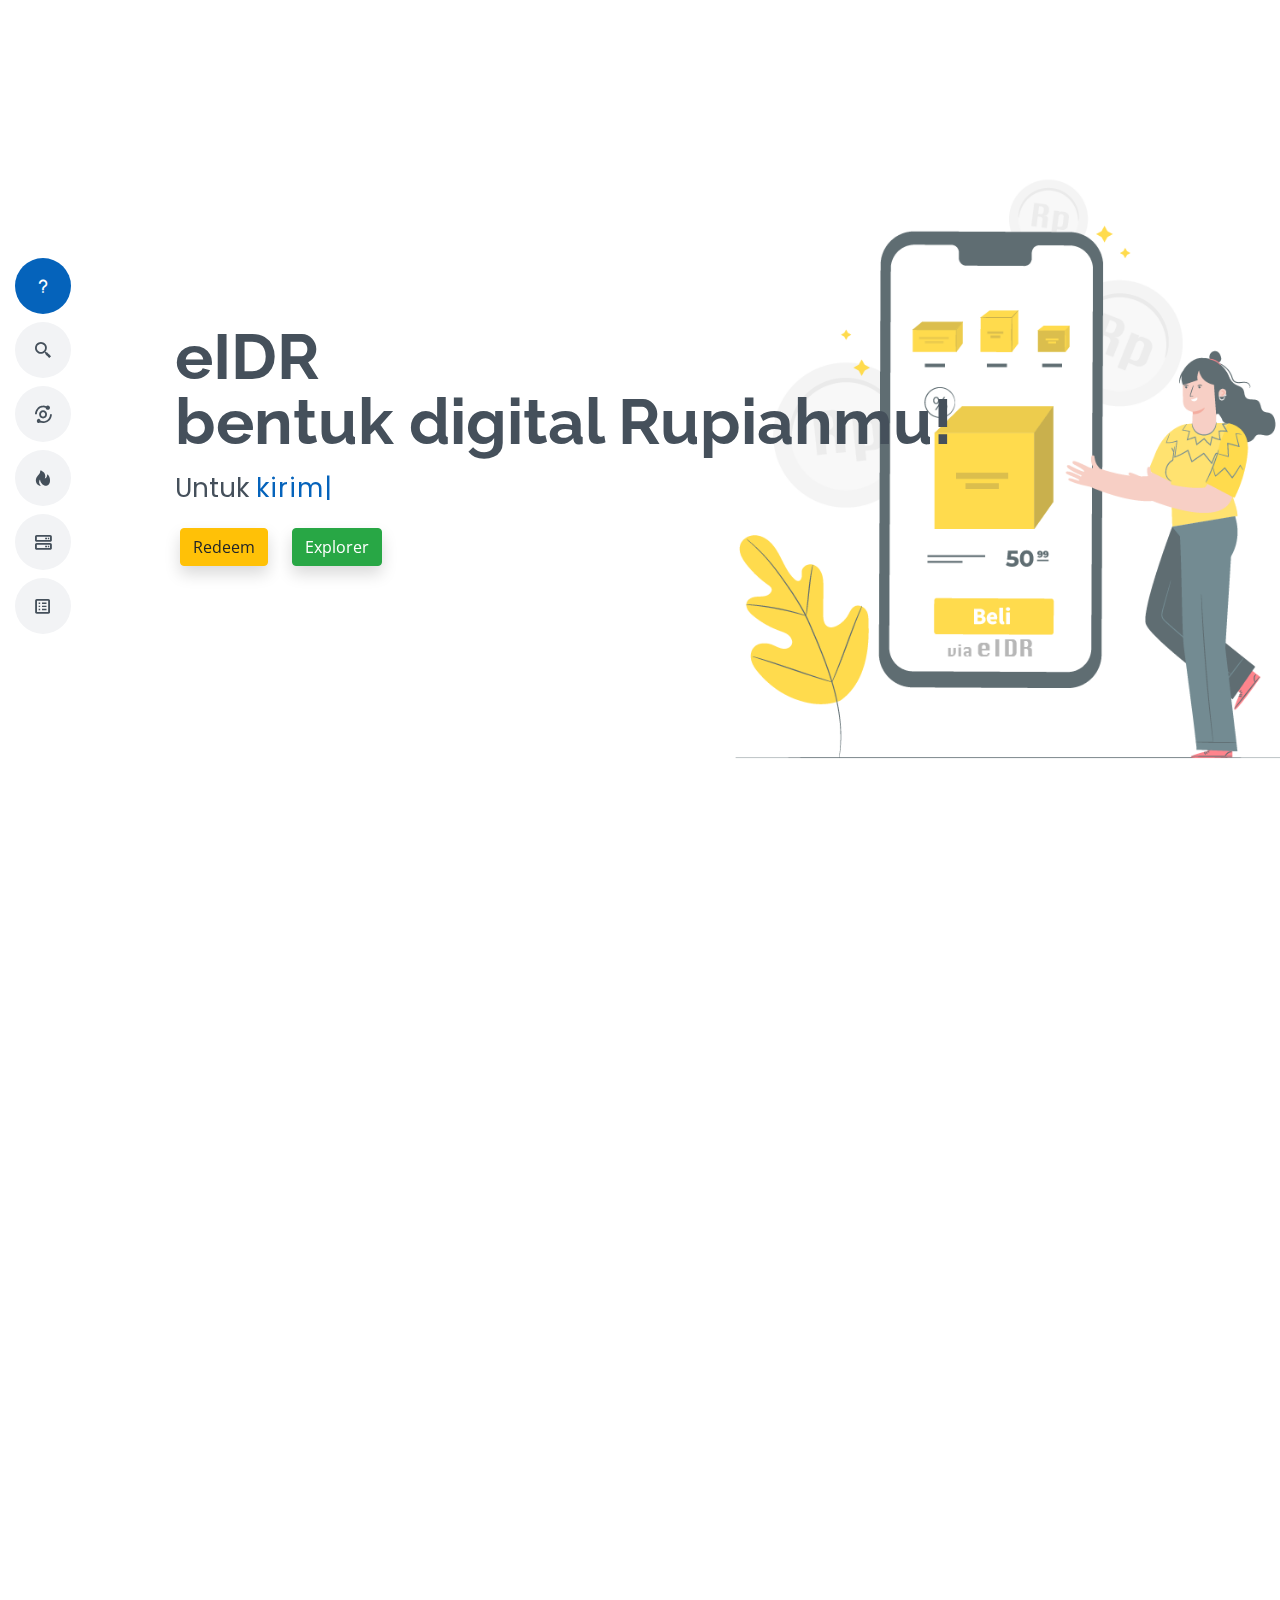
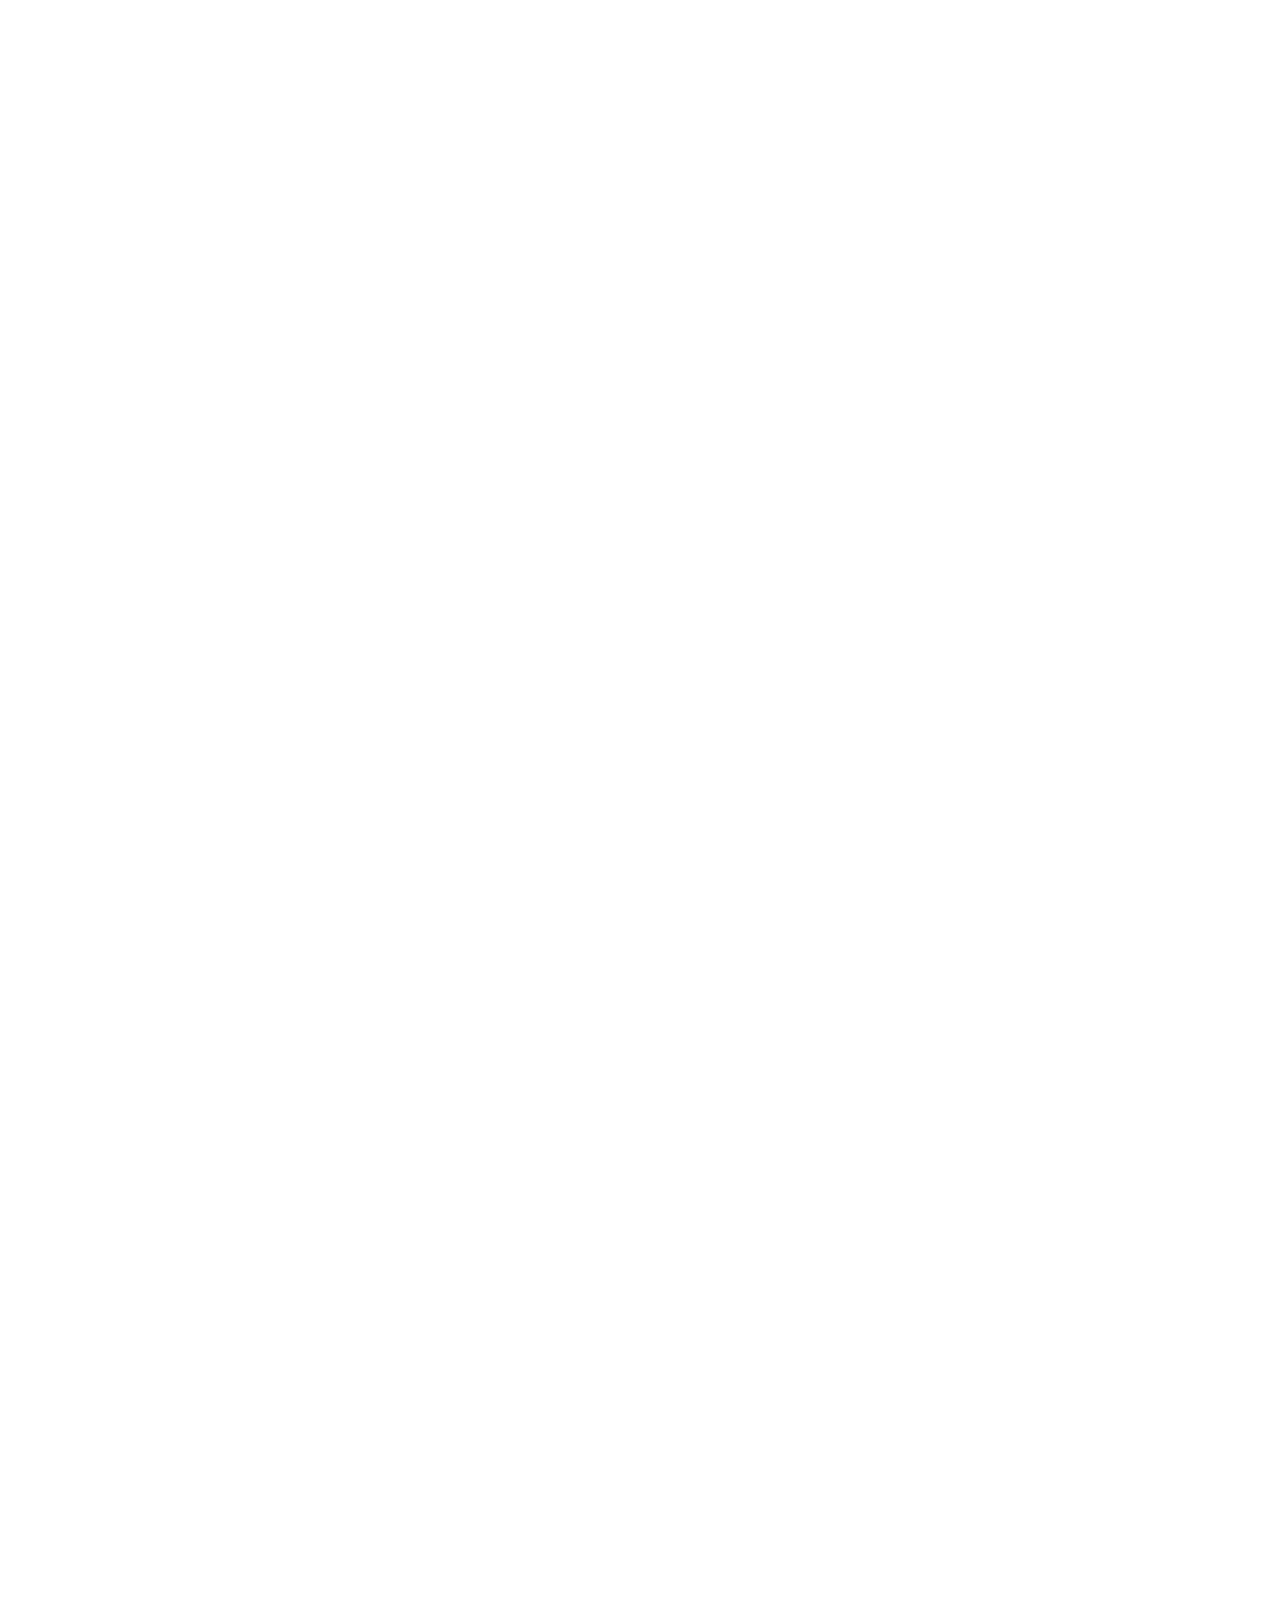
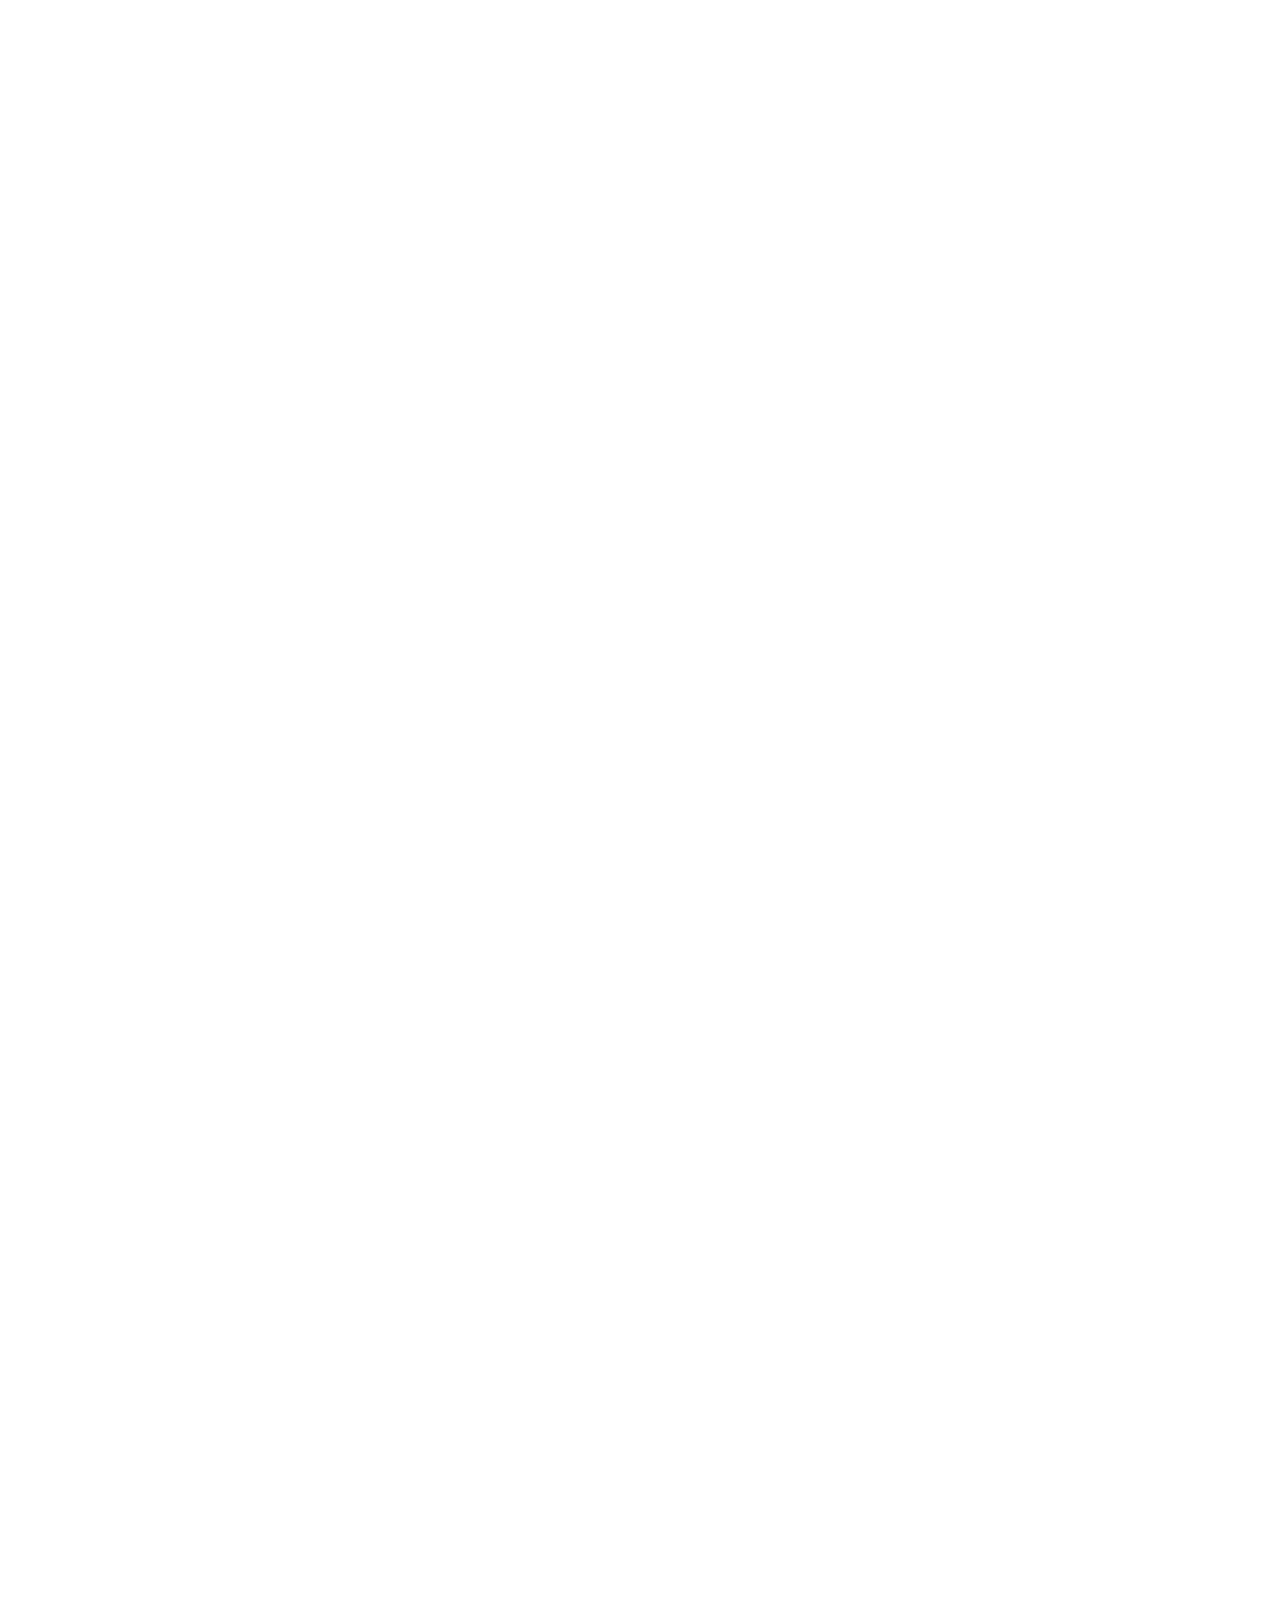
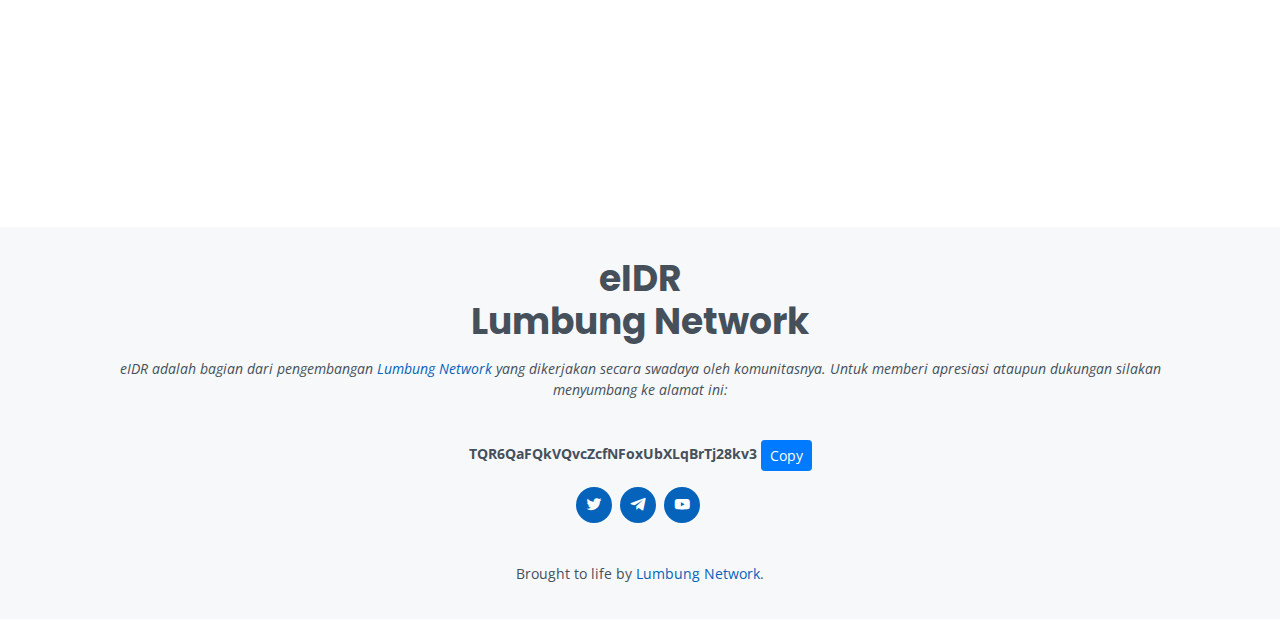
==== commit 108a6879: "hot fix for counter" ====
--- a/index.html
+++ b/index.html
@@ -127,23 +127,25 @@
 
         <div class="row">
         
-          <div class="col-lg-4 col-md-6 mb-4">
+          <div class="col-lg-4 col-md-6">
             <div class="count-box">
               <i class="icofont-printer" style="background: #ffcc00"></i>
-              <span id="minted" data-toggle="counter-up">41,523,214</span>
+              <span id="minted" data-toggle="counter-up">46,523,214.03</span>
+              <span class="d-none" id="minted-ghost">41,523,214</span>
               <p>Minted</p>
             </div>
           </div>
         
-          <div class="col-lg-4 col-md-6 mb-4">
+          <div class="col-lg-4 col-md-6">
             <div class="count-box">
               <i class="icofont-fire-burn" style="background: #de5637"></i>
               <span id="burned" data-toggle="counter-up">16,765,521.45</span>
+              <span class="d-none" id="burned-ghost">16,765,521.45</span>
               <p>Burned</p>
             </div>
           </div>
         
-          <div class="col-lg-4 col-md-6 mb-4">
+          <div class="col-lg-4 col-md-6">
             <div class="count-box">
               <i class="icofont-spinner" style="background: #94dd86"></i>
               <span id="circulating" data-toggle="counter-up">24,871,463.76</span>
--- a/assets/css/style.css
+++ b/assets/css/style.css
@@ -109,12 +109,13 @@
   padding: 20px;
 }
 
-#verify-stockist-vendor {
+#verify-stockist-vendor, #form-umum, #prosedur-burning, #verifikasi-hash, #finalSubmit {
   display: none;
 }
 
-#form-umum {
-  display: none;
+#burningAddress {
+  font-family: 'Courier New', Courier, monospace;
+  font-weight: 200;
 }
 
 /* header */
